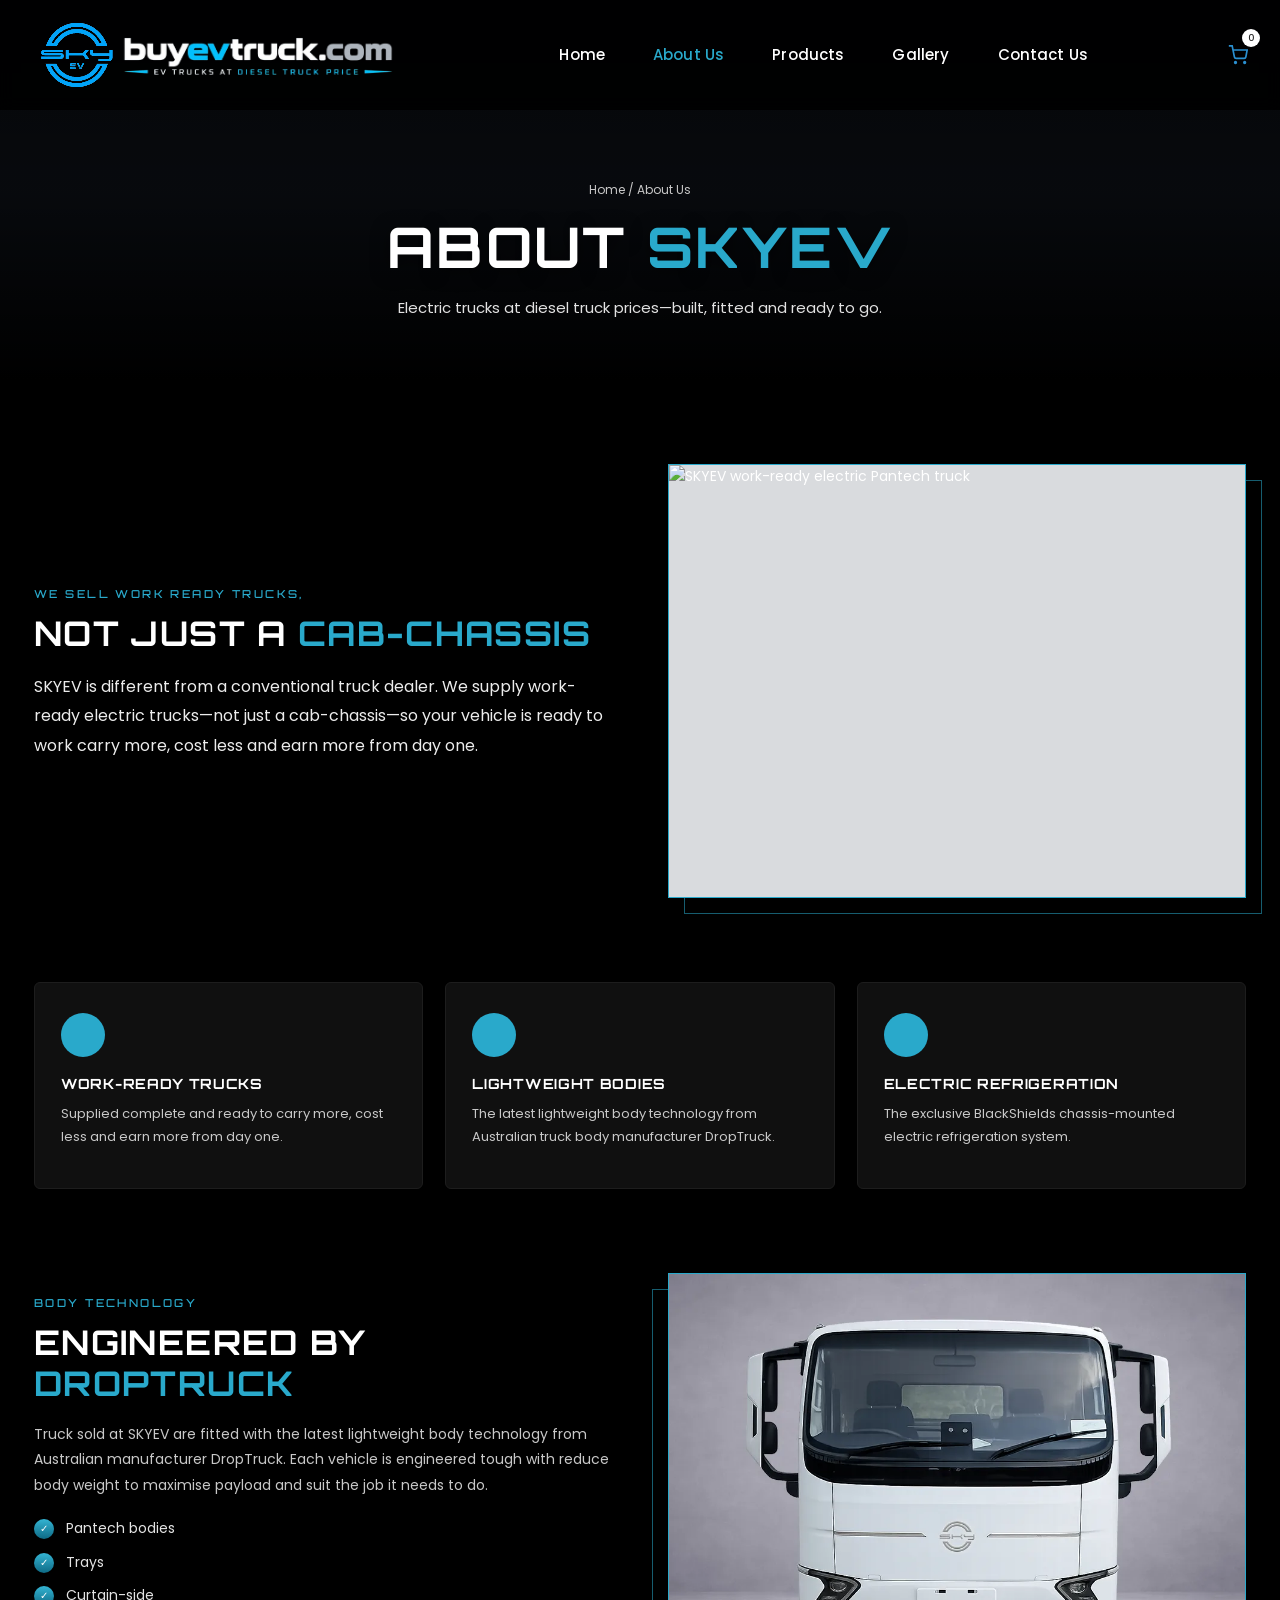
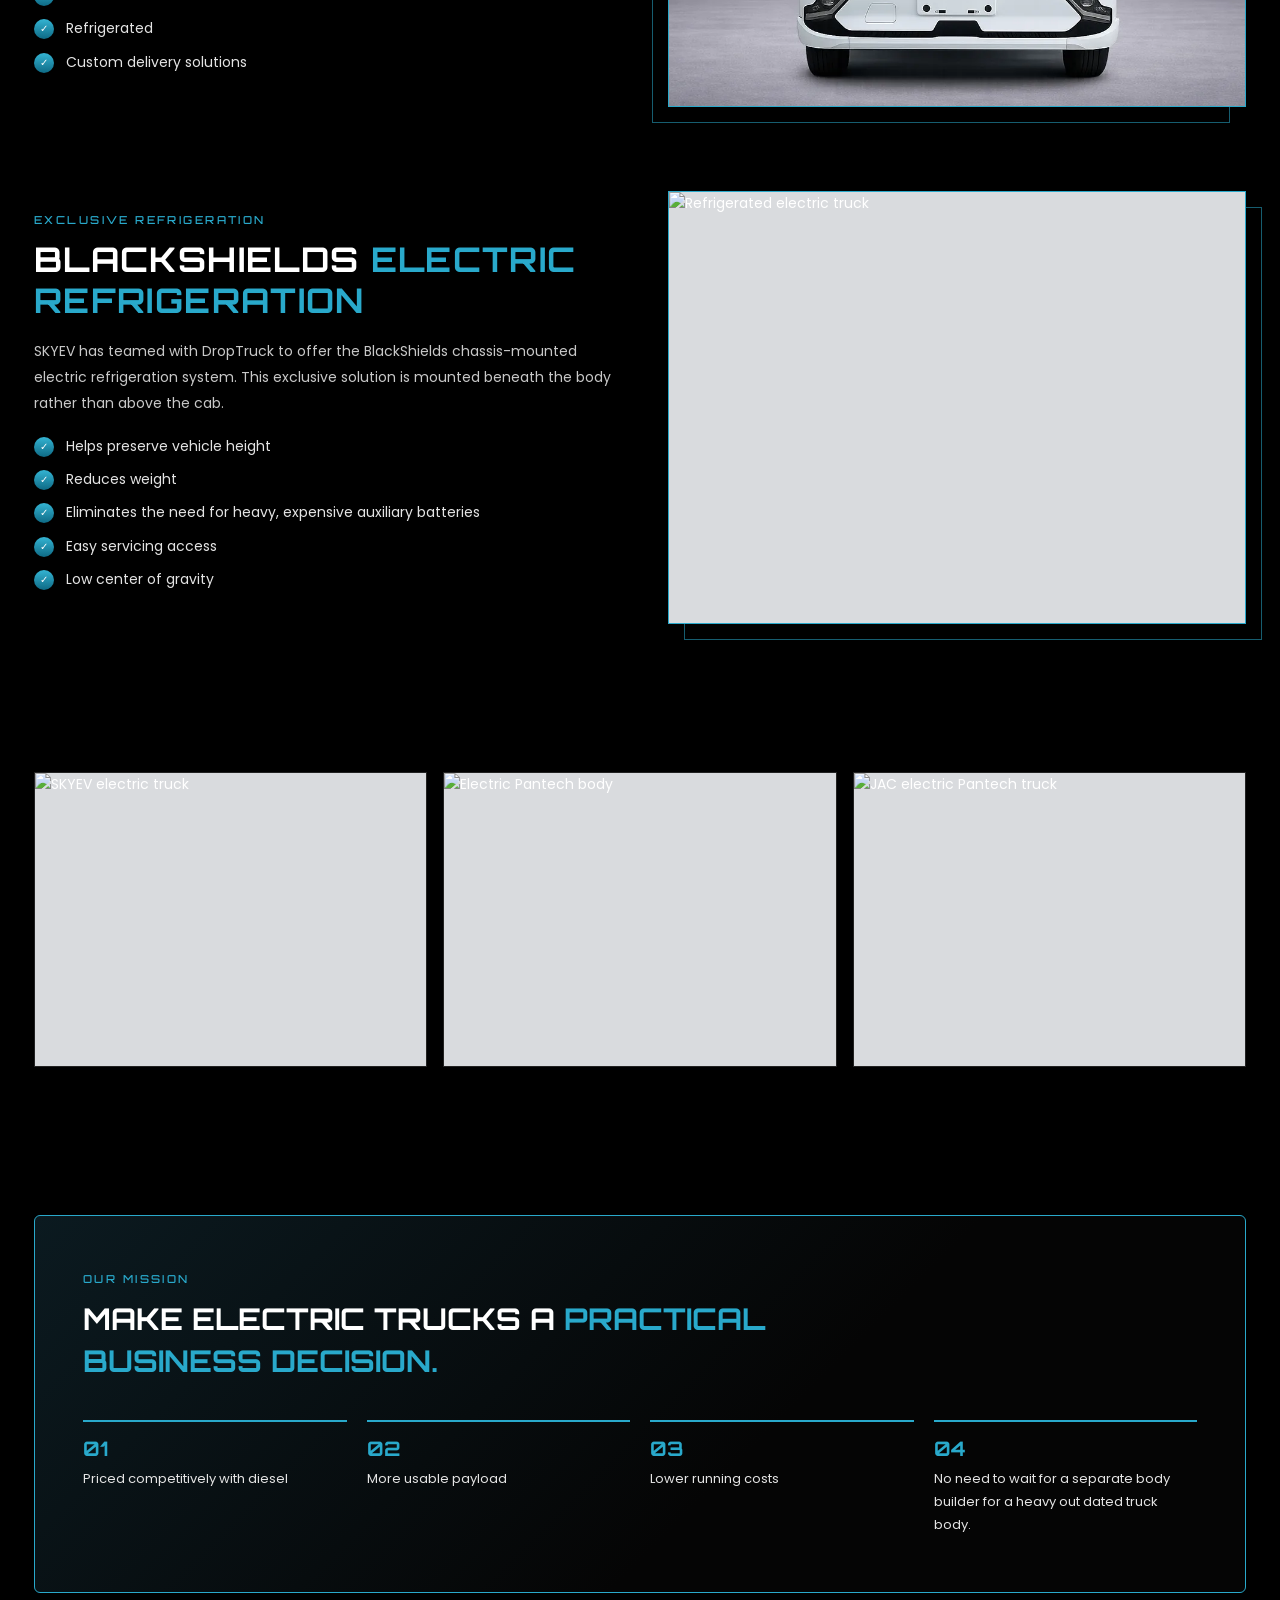
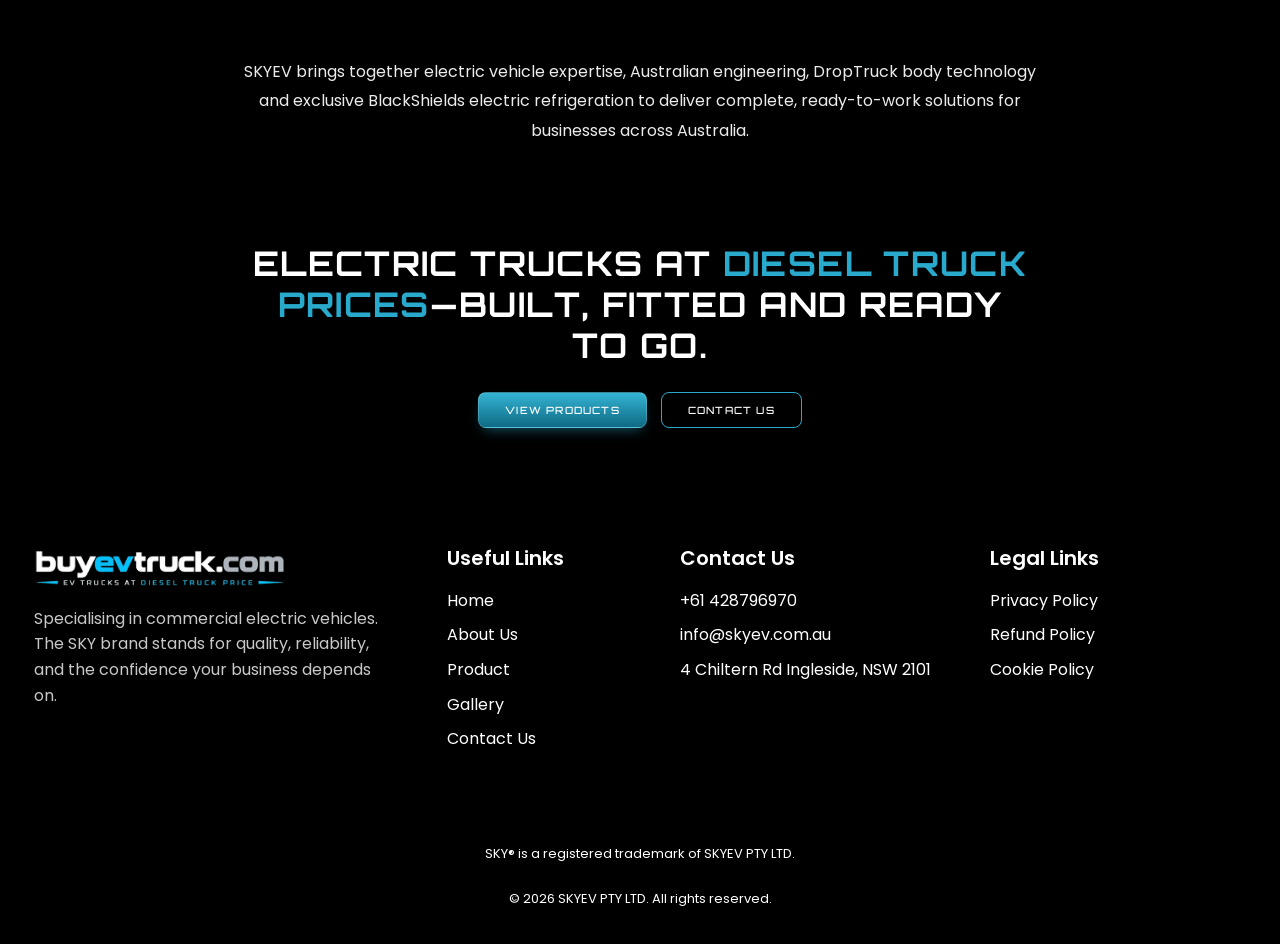
==== about.html @ 54a3fde5 "Update about.html" ====
<!DOCTYPE html>
<html lang="en">
<head>
<meta charset="UTF-8">
<meta name="viewport" content="width=device-width, initial-scale=1">
<title>About Us | SKY Electric Trucks</title>
<meta name="description" content="SKYEV supplies work-ready electric trucks with lightweight DropTruck bodies and BlackShields electric refrigeration. Electric trucks at diesel truck prices.">
<link rel="preconnect" href="https://fonts.googleapis.com">
<link href="https://fonts.googleapis.com/css2?family=Orbitron:wght@500;700;900&family=Poppins:wght@300;400;500;600&display=swap" rel="stylesheet">
<link rel="stylesheet" href="style.css">
<link rel="stylesheet" href="/STYLE1.CSS">
<link rel="stylesheet" href="https://cdnjs.cloudflare.com/ajax/libs/font-awesome/7.3.1/css/all.css" integrity="sha512-x9WwyMYBnlXMNQ6kQ/Lyzu1NqIhLQKL5Oq6xByfXuRj7s9CskyCbLv/1IjqzJmXwFXWr0ov6jBV7Qbc0hh9nHg==" crossorigin="anonymous" referrerpolicy="no-referrer">
<style>
/* ---------- About page ---------- */
.ab-hero{position:relative;min-height:380px;display:grid;place-items:center;text-align:center;padding:120px 0 0px;
 background:linear-gradient(180deg,rgba(0,0,0,.7),rgba(0,0,0,.55) 50%,#000 100%),url('hero-bg.jpg') center 30%/cover no-repeat,#10151d}
.ab-hero .crumbs{margin-bottom:14px}
.ab-hero h1{font-size:clamp(30px,5vw,56px);line-height:1.2;text-shadow:0 3px 18px rgba(0,0,0,.6)}
.ab-hero h1 span{color:var(--teal)}
.ab-hero p{max-width:640px;margin:16px auto 0;color:#e2e2e2;font-size:15px}

.ab-sec{padding:84px 0 0}
.split{display:grid;grid-template-columns:minmax(0,1fr) minmax(0,1fr);gap:56px;align-items:center}
.split.rev .media{order:2}
.media{position:relative}
.media::before{content:"";position:absolute;inset:16px -16px -16px 16px;border:1px solid var(--teal);opacity:.55;z-index:0}
.split.rev .media::before{inset:16px 16px -16px -16px}
.media img{position:relative;z-index:1;width:100%;aspect-ratio:4/3;object-fit:cover;background:#d9dbde;border:1px solid var(--teal)}
.kicker{font:500 11px 'Orbitron',sans-serif;letter-spacing:.22em;text-transform:uppercase;color:var(--teal);margin-bottom:12px}
.ab-sec h2{margin-bottom:18px}
.ab-sec p{color:var(--mut);font-size:14px;line-height:1.85;margin-bottom:14px}
.ab-sec p.lead{color:#ececec;font-size:16px}
.ab-sec p strong{color:#fff;font-weight:500}
.ticks{margin:18px 0 6px}
.ticks li{display:flex;gap:12px;font-size:14px;margin-bottom:11px;color:#e4e4e4}
.ticks li::before{content:"✓";flex:none;width:20px;height:20px;margin-top:2px;border-radius:50%;background:var(--grad);color:#fff;font-size:10px;line-height:20px;text-align:center}

.ab-cards{display:grid;grid-template-columns:repeat(3,1fr);gap:22px;margin-top:84px}
.ab-card{background:#101010;border:1px solid #1d1d1d;border-radius:6px;padding:30px 26px 26px;transition:border-color .25s,transform .25s}
.ab-card:hover{border-color:var(--teal);transform:translateY(-4px)}
.ab-card .ic{width:44px;height:44px;border-radius:50%;background:var(--teal);display:grid;place-items:center;margin-bottom:18px;font-size:17px}
.ab-card h3{font:700 14px 'Orbitron',sans-serif;text-transform:uppercase;letter-spacing:.05em;margin-bottom:10px}
.ab-card p{font-size:13px;color:var(--mut);line-height:1.8}

.strip{display:grid;grid-template-columns:repeat(3,1fr);gap:16px;margin-top:84px}
.strip img{width:100%;aspect-ratio:4/3;object-fit:cover;background:#d9dbde;border:1px solid #222;transition:border-color .25s,transform .4s}
.strip figure{overflow:hidden}
.strip figure:hover img{border-color:var(--teal);transform:scale(1.03)}

.mission{margin-top:84px;border:1px solid var(--teal);background:linear-gradient(135deg,#0b1a20 0%,#050505 60%);padding:56px 48px;border-radius:6px}
.mission .quote{font:700 clamp(20px,2.6vw,30px)/1.4 'Orbitron',sans-serif;text-transform:uppercase;max-width:820px}
.mission .quote span{color:var(--teal)}
.pillars{display:grid;grid-template-columns:repeat(4,1fr);gap:20px;margin-top:38px}
.pillar{border-top:2px solid var(--teal);padding-top:14px}
.pillar b{display:block;font:700 20px 'Orbitron',sans-serif;color:var(--teal);margin-bottom:6px}
.pillar span{font-size:13px;color:#e4e4e4}

.ab-cta{text-align:center;padding:84px 0 0}
.ab-cta h2{max-width:780px;margin:0 auto 26px;font-size:clamp(22px,3vw,34px)}
.ab-cta .btns{display:inline-flex;gap:14px;flex-wrap:wrap;justify-content:center}
.ab-cta .btn.line{background:transparent;border-color:var(--teal);box-shadow:none}
.ab-cta .btn.line:hover{background:var(--grad)}

@media(max-width:900px){
 .split,.ab-cards,.pillars,.strip{grid-template-columns:1fr}
 .split.rev .media{order:0}
 .ab-sec,.ab-cards,.strip,.mission{margin-top:0}
 .ab-sec{padding-top:56px}.ab-cards,.strip{margin-top:48px}.mission{margin-top:56px;padding:34px 24px}
 .pillars{grid-template-columns:1fr 1fr}
 .media::before{display:none}
}
@media(max-width:520px){.pillars{grid-template-columns:1fr}}
</style>
</head>
<body>
<div id="site-header"></div>

<main>

 <!-- ===== Banner ===== -->
 <section class="ab-hero">
  <div class="wrap">
   <div class="crumbs"><a href="index.html">Home</a> / About Us</div>
   <h1>About <span>SKYEV</span></h1>
   <p>Electric trucks at diesel truck prices—built, fitted and ready to go.</p>
  </div>
 </section>

 <!-- ===== Different from a conventional dealer ===== -->
 <section class="ab-sec">
  <div class="wrap split">
   <div>
    <div class="kicker">We sell work ready trucks,</div>
    <h2>Not just a <span class="ac">cab-chassis</span></h2>
    <p class="lead">SKYEV is different from a conventional truck dealer. We supply work-ready electric trucks—not just a cab-chassis—so your vehicle is ready to work carry more, cost less and earn more from day one.</p>
   </div>
   <div class="media">
    <!-- DEMO PHOTO: replace the src below with your own truck photo -->
    <img src="https://dao000pg6obv7.cloudfront.net/wp-content/uploads/2026/09/04141515/04_20260904.webp" alt="SKYEV work-ready electric Pantech truck">
   </div>
  </div>

  <!-- three highlights -->
  <div class="wrap">
   <div class="ab-cards">
    <div class="ab-card"><div class="ic"><i class="fa-solid fa-truck-fast"></i></div><h3>Work-ready trucks</h3><p>Supplied complete and ready to carry more, cost less and earn more from day one.</p></div>
    <div class="ab-card"><div class="ic"><i class="fa-solid fa-weight-hanging"></i></div><h3>Lightweight bodies</h3><p>The latest lightweight body technology from Australian truck body manufacturer DropTruck.</p></div>
    <div class="ab-card"><div class="ic"><i class="fa-regular fa-snowflake"></i></div><h3>Electric refrigeration</h3><p>The exclusive BlackShields chassis-mounted electric refrigeration system.</p></div>
   </div>
  </div>
 </section>

 <!-- ===== DropTruck bodies ===== -->
 <section class="ab-sec">
  <div class="wrap split rev">
   <div>
    <div class="kicker">Body technology</div>
    <h2>Engineered by <span class="ac">DropTruck</span></h2>
    <p>Truck sold at SKYEV are fitted with the latest lightweight body technology from Australian manufacturer DropTruck. Each vehicle is engineered tough with reduce body weight to maximise payload and suit the job it needs to do.</p>
    <ul class="ticks">
     <li>Pantech bodies</li>
     <li>Trays</li>
     <li>Curtain-side</li>
     <li>Refrigerated</li>
     <li>Custom delivery solutions</li>
    </ul>
   </div>
   <div class="media">
    <!-- DEMO PHOTO: replace the src below with your own truck photo -->
    <img src="/images/home-hero-new.webp" alt="Lightweight DropTruck Pantech body">
   </div>
  </div>
 </section>

 <!-- ===== BlackShields ===== -->
 <section class="ab-sec">
  <div class="wrap split">
   <div>
    <div class="kicker">Exclusive refrigeration</div>
    <h2>BlackShields <span class="ac">electric refrigeration</span></h2>
    <p>SKYEV has teamed with DropTruck to offer the BlackShields chassis-mounted electric refrigeration system. This exclusive solution is mounted beneath the body rather than above the cab.</p>
    <ul class="ticks">
     <li>Helps preserve vehicle height</li>
     <li>Reduces weight</li>
     <li>Eliminates the need for heavy, expensive auxiliary batteries</li>
     <li>Easy servicing access</li>
     <li>Low center of gravity</li>
    </ul>
   </div>
   <div class="media">
    <!-- DEMO PHOTO: replace the src below with your own truck photo -->
    <img src="https://dao000pg6obv7.cloudfront.net/wp-content/uploads/2026/04/14091529/2_20260414.webp" alt="Refrigerated electric truck">
   </div>
  </div>
 </section>

 <!-- ===== Photo strip (demo photos) ===== -->
 <section>
  <div class="wrap">
   <div class="strip">
    <!-- DEMO PHOTOS: replace the three src links with your own truck photos -->
    <figure><img loading="lazy" src="https://dao000pg6obv7.cloudfront.net/wp-content/uploads/2026/09/04141105/08_20260904.webp" alt="SKYEV electric truck"></figure>
    <figure><img loading="lazy" src="https://dao000pg6obv7.cloudfront.net/wp-content/uploads/2026/06/07154214/02_20260603.webp" alt="Electric Pantech body"></figure>
    <figure><img loading="lazy" src="https://dao000pg6obv7.cloudfront.net/wp-content/uploads/2026/06/09014054/10_20260608_1050x825.jpg" alt="JAC electric Pantech truck"></figure>
   </div>
  </div>
 </section>

 <!-- ===== Mission ===== -->
 <section>
  <div class="wrap">
   <div class="mission">
    <div class="kicker">Our mission</div>
    <p class="quote">Make electric trucks a <span>practical business decision.</span></p>
    <div class="pillars">
     <div class="pillar"><b>01</b><span>Priced competitively with diesel</span></div>
     <div class="pillar"><b>02</b><span>More usable payload</span></div>
     <div class="pillar"><b>03</b><span>Lower running costs</span></div>
     <div class="pillar"><b>04</b><span>No need to wait for a separate body builder for a heavy out dated truck body.</span></div>
    </div>
   </div>
  </div>
 </section>

 <!-- ===== Everything together ===== -->
 <section class="ab-sec" style="padding-top:64px">
  <div class="wrap" style="max-width:860px;text-align:center">
   <p class="lead">SKYEV brings together electric vehicle expertise, Australian engineering, DropTruck body technology and exclusive BlackShields electric refrigeration to deliver complete, ready-to-work solutions for businesses across Australia.</p>
  </div>
 </section>

 <!-- ===== Closing call to action ===== -->
 <section class="ab-cta">
  <div class="wrap">
   <h2>Electric trucks at <span class="ac">diesel truck prices</span>—built, fitted and ready to go.</h2>
   <div class="btns">
    <a class="btn" href="products.html">View Products</a>
    <a class="btn line" href="index.html#contact">Contact Us</a>
   </div>
  </div>
 </section>

</main>

<div id="site-footer"></div>

<script src="app.js"></script>
</body>
</html>
---- style.css ----
:root {
  --teal: #29a9cb;
  --teal-d: #0d6580;
  --bg: #000;
  --card: #0c0c0d;
  --mut: #c8c8c8;
  --grad: linear-gradient(180deg, #34b4d3 0%, #0e6a85 100%);
  --hero-img: url("hero-bg.jpg");
}
* {
  box-sizing: border-box;
  margin: 0;
  padding: 0;
}
html {
  scroll-behavior: smooth;
}
body {
  background: var(--bg);
  color: #fff;
  font:
    400 14px/1.6 "Poppins",
    sans-serif;
  -webkit-font-smoothing: antialiased;
}
a {
  color: inherit;
  text-decoration: none;
}
ul {
  list-style: none;
}
img {
  display: block;
  max-width: 100%;
}
.wrap {
  max-width: 1260px;
  margin: 0 auto;
  padding: 0 24px;
}
h1,
h2,
h3.t {
  font-family: "Orbitron", sans-serif;
  text-transform: uppercase;
  font-weight: 700;
  letter-spacing: 0.04em;
}
h2 {
  font-size: clamp(24px, 3.2vw, 34px);
  line-height: 1.2;
}
.ac {
  color: var(--teal);
}
.btn {
  display: inline-block;
  background: var(--grad);
  color: #fff;
  font:
    500 10px "Orbitron",
    sans-serif;
  letter-spacing: 0.12em;
  text-transform: uppercase;
  padding: 11px 26px;
  border-radius: 8px;
  border: 1px solid rgba(255, 255, 255, 0.18);
  box-shadow: 0 6px 14px -6px rgba(41, 169, 203, 0.6);
  cursor: pointer;
  transition:
    filter 0.2s,
    transform 0.2s;
}
.btn:hover {
  filter: brightness(1.12);
  transform: translateY(-1px);
}
.btn.sm {
  padding: 8px 18px;
  font-size: 9px;
}
:focus-visible {
  outline: 2px solid var(--teal);
  outline-offset: 3px;
}

/* header */
header {
  position: fixed;
  top: 0;
  left: 0;
  right: 0;
  z-index: 50;
  padding: 26px 0;
  transition:
    background 0.3s,
    padding 0.3s;
}
header.solid {
  background: rgba(0, 0, 0, 0.88);
  backdrop-filter: blur(8px);
  padding: 10px 0;
}
.hwrap {
  max-width: 1240px;
  margin: 0 auto;
  padding: 0 12px;
  display: flex;
  align-items: center;
  justify-content: space-between;
}
.logo img {
  height: 54px;
  width: auto;
}
nav {
  margin-left: auto;
  display: flex;
  align-items: center;
}
nav ul {
  display: flex;
  gap: 48px;
  align-items: center;
}
nav a {
  font-size: 15px;
  font-weight: 500;
  letter-spacing: 0.01em;
  padding: 4px 0;
  transition: color 0.2s;
}
nav a.on,
nav a:hover {
  color: #29a9cb;
}
nav li:last-child {
  margin-left: 92px;
}
.cart {
  display: flex;
  position: relative;
  color: #2a8fd0;
}
.cart b {
  position: absolute;
  top: -12px;
  right: -12px;
  background: #fff;
  color: #222;
  border-radius: 50%;
  width: 18px;
  height: 18px;
  font: 500 9px/18px "Poppins";
  text-align: center;
}
.burger {
  display: none;
  /* margin-left: auto; */
  background: none;
  border: 0;
  color: #fff;
  font-size: 26px;
  cursor: pointer;
}

/* hero */
.hero {
  position: relative;
  height: 100vh;
  min-height: 620px;
  max-height: 940px;
  display: grid;
  place-items: center;
  text-align: center;
  padding-bottom: 100px;
  background: url("./images/hero-baackground.jpg") no-repeat center center/cover;
}
.hero::after {
  content: "";
  position: absolute;
  top: 0px;
  left: 0px;
  bottom: 0px;
  right: 0px;
  opacity: 0.7;
  background-image: linear-gradient(180deg, #000000 22%, #287cc161 95%);
}
.hero h1 {
  font:
    900 clamp(28px, 3vw, 58px)/1.36 "Orbitron",
    sans-serif;
  letter-spacing: 0.01em;
  text-transform: uppercase;
  color: #fff;
  position: relative;
  z-index: 9;
}
.hero h1 span {
  display: block;
  color: #2ba8c8;
}
.hero-btns {
  margin-top: 40px;
  display: inline-flex;
  gap: 17px;
  position: relative;
  z-index: 9;
}
.hb {
  display: inline-flex;
  align-items: center;
  justify-content: center;
  height: 44px;
  padding: 0 34px;
  border-radius: 12px;
  font:
    500 12px/1 "Poppins",
    sans-serif;
  text-transform: uppercase;
  color: #fff;
  border: 1px solid #2a8fb3;
  transition:
    background 0.25s,
    box-shadow 0.25s,
    transform 0.25s;
}
.hb.fill {
  background: linear-gradient(180deg, #38b5d4 0%, #1f87a8 100%);
  border-color: #4bc2e0;
  box-shadow: 0 6px 16px -4px rgba(43, 168, 200, 0.55);
}
.hb.ghost {
  background: rgba(16, 38, 58, 0.22);
  box-shadow: 0 0 14px rgba(42, 143, 179, 0.25) inset;
}
.hb:hover {
  transform: translateY(-2px);
}
.hb.fill:hover {
  box-shadow: 0 10px 22px -4px rgba(43, 168, 200, 0.8);
}
.hb.ghost:hover {
  background: linear-gradient(180deg, #38b5d4 0%, #1f87a8 100%);
  border-color: #4bc2e0;
}

/* sections */
section {
  padding: 64px 0 0;
}
.grid {
  display: grid;
  grid-template-columns: repeat(3, 1fr);
  gap: 22px;
  margin-top: 34px;
}
.card {
  border: 1px solid var(--teal);
  background: var(--card);
  display: flex;
  flex-direction: column;
}
.card .img {
  aspect-ratio: 4/3;
  overflow: hidden;
  background: #d9dbde;
}
.card img {
  width: 100%;
  height: 100%;
  object-fit: cover;
  transition: transform 0.5s;
}
.card:hover img {
  transform: scale(1.04);
}
.card .body {
  padding: 16px 18px 20px;
  flex: 1;
}
.card h3 {
  font: 400 20px "Poppins";
  text-align: center;
  display: table;
  margin: 0 auto 16px;
  padding-bottom: 3px;
  text-decoration: underline !important;
  text-decoration-color: #2ea8c4 !important;
  text-underline-offset: 8px !important;
  text-decoration-thickness: 1px !important;
}
.row {
  display: grid;
  grid-template-columns: auto 1fr;
  gap: 12px 22px;
  align-items: start;
}
.left {
  display: flex;
  flex-direction: column;
  gap: 14px;
  align-items: flex-start;
}
.price {
  font-size: 14px;
  font-weight: 500;
  white-space: nowrap;
}
.spec li {
  position: relative;
  font-size: 12px;
  line-height: 1.5;
  margin-bottom: 6px;
  color: var(--mut);
}
/* .spec li::before {
  content: "<i class="fa-regular fa-circle-check"></i>";
  position: absolute;
  left: 0;
  top: 1px;
  width: 12px;
  height: 12px;
  border: 1px solid var(--teal);
  border-radius: 50%;
  color: var(--teal);
  font-size: 7px;
  line-height: 10px;
  text-align: center;
} */
 .spec li i {
    color: var(--teal);
}
.spec b {
  color: #fff;
  font-weight: 600;
}

.about p {
  font-size: 13px;
  margin: 12px 0 22px;
}
.discover {
  display: inline-flex;
  align-items: center;
  gap: 10px;
  margin-top: 22px;
  font-size: 13px;
  margin-left: 0;
}
.discover i {
  width: 20px;
  height: 20px;
  border: 1.5px solid var(--teal);
  border-radius: 50%;
  display: grid;
  place-items: center;
  font-size: 7px;
  color: var(--teal);
  font-style: normal;
  padding-left: 1px;
}
.about .stack {
  display: flex;
  flex-direction: column;
  align-items: flex-start;
}

.feat {
  display: grid;
  grid-template-columns: repeat(3, 1fr);
  gap: 22px;
  margin-top: 38px;
}
.feat div {
  background: #111;
  padding: 30px 26px 24px;
  border-radius: 4px;
}
.ic {
  width: 38px;
  height: 38px;
  border-radius: 50%;
  background: var(--teal);
  display: grid;
  place-items: center;
  margin-bottom: 18px;
}
.ic svg {
  width: 18px;
  height: 18px;
  fill: #fff;
}
.feat h4 {
  font-weight: 500;
  font-size: 15px;
  margin-bottom: 8px;
}
.feat p {
  font-size: 11px;
  color: var(--mut);
  padding-bottom: 14px;
  border-bottom: 1px solid #262626;
}

/* slider */
.slider {
  margin-top: 54px;
}
.slide {
  display: none;
  grid-template-columns: minmax(0, 5fr) minmax(0, 6fr);
  gap: 30px;
  align-items: center;
  animation: fade 0.5s;
}
.slide.on {
  display: grid;
}
@keyframes fade {
  from {
    opacity: 0;
  }
  to {
    opacity: 1;
  }
}
.slide img {
  width: 100%;
  aspect-ratio: 4/3;
  object-fit: cover;
  background: #ddd;
}
.slide h2 {
  font-size: clamp(22px, 2.8vw, 32px);
}
.slide h4 {
  font: 700 15px "Orbitron";
  text-transform: uppercase;
  margin: 16px 0 8px;
}
.slide li {
  display: flex;
  gap: 10px;
  font-size: 13px;
  margin-bottom: 4px;
}
.slide li::before {
  content: "✓";
  flex: none;
  width: 15px;
  height: 15px;
  margin-top: 4px;
  border-radius: 50%;
  background: #fff;
  color: #000;
  font-size: 9px;
  line-height: 15px;
  text-align: center;
}
.slide .v {
  display: inline-block;
  margin: 10px 0 0 25px;
  color: #c9254f;
  font-size: 13px;
}
.slide .v:hover {
  text-decoration: underline;
}
.dots {
  display: flex;
  gap: 8px;
  justify-content: center;
  margin-top: 26px;
}
.dots button {
  width: 9px;
  height: 9px;
  border-radius: 50%;
  border: 0;
  background: #175a70;
  cursor: pointer;
  padding: 0;
}
.dots button.on {
  background: var(--teal);
}

.vids {
  display: flex;
  gap: 14px;
  justify-content: center;
  margin-top: 34px;
}
.vid {
  position: relative;
  width: min(100%, 400px);
  aspect-ratio: 16/10;
  overflow: hidden;
  display: block;
  border-radius: 20px;
}
.vid:hover img {
  transform: scale(1.1);
  transition: 0.3s;
}
.vid img {
  width: 100%;
  height: 100%;
  object-fit: cover;
}
.vid i {
  position: absolute;
  inset: 0;
  margin: auto;
  width: 44px;
  height: 44px;
  border-radius: 50%;
  background: #2a8fd6;
  color: #fff;
  display: grid;
  place-items: center;
  font-size: 15px;
  font-style: normal;
  padding-left: 3px;
  transition: transform 0.2s;
}
.vid:hover i {
  transform: scale(1.12);
}

/* contact */
.cgrid {
  display: grid;
  grid-template-columns: 1fr 1fr;
  gap: 48px;
  margin-top: 44px;
}
.info {
  display: flex;
  flex-direction: column;
  gap: 26px;
}
.info div {
  display: grid;
  grid-template-columns: 28px 1fr;
  gap: 0 14px;
  align-items: center;
}
.info span {
  width: 28px;
  height: 28px;
  border: 1.5px solid #fff;
  display: grid;
  place-items: center;
}
.info svg {
  width: 14px;
  height: 14px;
  fill: #fff;
}
.info b {
  font-weight: 500;
  font-size: 16px;
}
.info p {
  grid-column: 2;
  font-size: 11px;
  margin-top: 4px;
  color: var(--mut);
}
form {
  display: grid;
  gap: 16px 12px;
}
form#f {
  grid-template-columns: 1fr 1fr;
}
form label {
  display: block;
  font-size: 16px;
  margin-bottom: 4px;
}
form label em {
  color: #e0245e;
  font-style: normal;
}
form input,
form textarea {
  width: 100%;
  background: #fff;
  border: 0;
  padding: 10px 12px;
  font: 400 11px "Poppins";
  color: #222;
  border-radius: 0;
}
form textarea {
  height: 84px;
  resize: none;
}
form .full {
  grid-column: 1/-1;
}
form .btn {
  grid-column: 1/-1;
  justify-self: center;
  min-width: 210px;
  text-align: center;
}
#ok {
  grid-column: 1/-1;
  text-align: center;
  font-size: 12px;
  color: var(--teal);
  min-height: 18px;
}

/* footer */
footer {
  margin-top: 80px;
  padding: 34px 0 22px;
}
.fgrid {
  display: grid;
  grid-template-columns: 1.5fr 0.8fr 1.1fr 1fr;
  gap: 28px;
}
footer h5 {
  font-size: 20px;
  font-weight: 600;
  margin-bottom: 14px;
}
footer li,
footer p {
  font-size: 16px;
  margin-bottom: 9px;
}
footer a:hover {
  color: var(--teal);
}
footer .logo img {
  height: 50px;
}
.about-t {
  max-width: 90%;
  margin-top: 14px;
  color: var(--mut);
}
.soc {
  display: flex;
  gap: 10px;
  margin-top: 16px;
}
.soc a {
  width: 26px;
  height: 26px;
  border-radius: 50%;
  background: #fff;
  display: grid;
  place-items: center;
}
.soc svg {
  width: 13px;
  height: 13px;
  fill: #1a73c8;
}
.copy {
  text-align: center;
  font-size: 13px;
  margin-top: 70px;
  line-height: 3.5;
}

@media (max-width: 900px) {
  .burger {
    display: block;
  }
  nav {
    margin: 0;
    position: fixed;
    inset: 0 0 0 auto;
    width: 260px;
    background: #0a0a0a;
    padding: 80px 28px;
    transform: translateX(100%);
    transition: transform 0.3s;
  }
  nav.open {
    transform: none;
  }
  nav ul {
    flex-direction: column;
    align-items: flex-start;
    gap: 22px;
  }
  nav li:last-child {
    margin-left: 0;
  }
  .hero {
    padding-bottom: 60px;
  }
  .grid,
  .feat,
  .cgrid,
  .fgrid,
  .slide.on {
    grid-template-columns: 1fr;
  }
  .vids {
    flex-wrap: wrap;
  }
  .row {
    /* grid-template-columns: 1fr; */
  }
  #homeProducts .row {
    display: flex !important;
    gap: 12px 12px;
  }
  .card .body {
    padding: 16px 8px 20px;
}
}
@media (prefers-reduced-motion: reduce) {
  * {
    animation: none !important;
    transition: none !important;
  }
}

/* ===== shared: inner pages ===== */
.card .img {
  display: block;
}
.card h3 a:hover {
  color: var(--teal);
}
.page {
  padding: 130px 0 0;
  min-height: 70vh;
}
.crumbs {
  font-size: 12px;
  color: var(--mut);
  margin-bottom: 18px;
}
.crumbs a:hover {
  color: var(--teal);
}
.toolbar {
  display: flex;
  gap: 12px;
  flex-wrap: wrap;
  margin-top: 26px;
  align-items: center;
}
.toolbar input,
.toolbar select,
.fld input,
.fld textarea,
.fld select {
  background: #111;
  border: 1px solid #2a2a2a;
  color: #fff;
  padding: 11px 14px;
  font:
    400 13px "Poppins",
    sans-serif;
  border-radius: 6px;
  width: 100%;
}
.toolbar input {
  flex: 1;
  min-width: 220px;
  width: auto;
}
.toolbar select {
  width: auto;
}
.toolbar input:focus,
.fld input:focus,
.fld textarea:focus {
  border-color: var(--teal);
  outline: 0;
}
.count {
  font-size: 12px;
  color: var(--mut);
  margin-left: auto;
}
.empty {
  padding: 70px 0;
  text-align: center;
  color: var(--mut);
}
.detail {
  display: grid;
  grid-template-columns: minmax(0, 1.1fr) minmax(0, 1fr);
  gap: 48px;
  margin-top: 10px;
}
.gal-main {
  aspect-ratio: 4/3;
  background: #d9dbde;
  border: 1px solid var(--teal);
  overflow: hidden;
}
.gal-main img {
  width: 100%;
  height: 100%;
  object-fit: cover;
}
.thumbs {
  display: flex;
  gap: 10px;
  margin-top: 12px;
  flex-wrap: wrap;
}
.thumbs button {
  width: 92px;
  aspect-ratio: 4/3;
  border: 1px solid #333;
  padding: 0;
  background: #222;
  cursor: pointer;
  opacity: 0.65;
  overflow: hidden;
  transition: opacity 0.2s;
}
.thumbs button img {
  width: 100%;
  height: 100%;
  object-fit: cover;
}
.thumbs button.on,
.thumbs button:hover {
  border-color: var(--teal);
  opacity: 1;
}
.detail h1 {
  font-size: clamp(22px, 2.6vw, 32px);
  line-height: 1.25;
}
.d-price {
  font:
    700 26px "Orbitron",
    sans-serif;
  color: var(--teal);
  margin: 14px 0;
}
.d-desc {
  color: var(--mut);
  font-size: 13px;
  margin-bottom: 24px;
  white-space: pre-line;
}
.detail h4 {
  font:
    700 14px "Orbitron",
    sans-serif;
  text-transform: uppercase;
  margin-bottom: 10px;
  letter-spacing: 0.06em;
}
table.specs {
  width: 100%;
  border-collapse: collapse;
  margin-bottom: 28px;
}
table.specs td {
  padding: 11px 4px;
  border-bottom: 1px solid #262626;
  font-size: 13px;
  vertical-align: top;
}
table.specs td:first-child {
  color: var(--mut);
  width: 38%;
}
.actions {
  display: flex;
  gap: 12px;
  flex-wrap: wrap;
}
.btn.line {
  background: transparent;
  border-color: var(--teal);
  box-shadow: none;
}
.btn.line:hover {
  background: var(--grad);
}
.related {
  margin-top: 80px;
}
/* admin */
.panel {
  background: #101010;
  border: 1px solid #232323;
  border-radius: 8px;
  padding: 26px;
}
.adm {
  display: grid;
  grid-template-columns: minmax(0, 1fr) minmax(0, 1fr);
  gap: 26px;
  margin-top: 30px;
  align-items: start;
}
.fld {
  margin-bottom: 16px;
}
.fld label {
  display: block;
  font-size: 11px;
  margin-bottom: 5px;
  color: var(--mut);
}
.fld textarea {
  min-height: 90px;
  resize: vertical;
}
.fld em {
  color: #e0245e;
  font-style: normal;
}
.urlrow,
.specrow {
  display: flex;
  gap: 8px;
  margin-top: 8px;
}
.specrow input {
  flex: 1;
  width: auto;
}
.specrow button,
.xbtn {
  background: #1b1b1b;
  border: 1px solid #333;
  color: #fff;
  border-radius: 6px;
  padding: 0 12px;
  cursor: pointer;
  font-size: 12px;
}
.xbtn:hover {
  border-color: var(--teal);
}
.prev {
  display: flex;
  gap: 10px;
  flex-wrap: wrap;
  margin-top: 10px;
}
.prev div {
  position: relative;
  width: 96px;
  aspect-ratio: 4/3;
  border: 2px solid #333;
  cursor: pointer;
}
.prev div.main {
  border-color: var(--teal);
}
.prev img {
  width: 100%;
  height: 100%;
  object-fit: cover;
}
.prev button {
  position: absolute;
  top: -8px;
  right: -8px;
  width: 20px;
  height: 20px;
  border-radius: 50%;
  border: 0;
  background: #c9254f;
  color: #fff;
  cursor: pointer;
  font-size: 12px;
  line-height: 20px;
}
.prev small {
  position: absolute;
  left: 0;
  bottom: 0;
  background: var(--teal);
  font-size: 8px;
  padding: 0 5px;
}
.hint {
  font-size: 11px;
  color: var(--mut);
  margin-top: 6px;
}
.list-item {
  display: grid;
  grid-template-columns: 64px 1fr auto;
  gap: 14px;
  align-items: center;
  padding: 12px 0;
  border-bottom: 1px solid #232323;
}
.list-item img {
  width: 64px;
  height: 48px;
  object-fit: cover;
  background: #222;
}
.list-item b {
  font-weight: 500;
  font-size: 13px;
  display: block;
}
.list-item small {
  color: var(--mut);
  font-size: 11px;
}
.badge {
  display: inline-block;
  background: var(--teal-d);
  color: #fff;
  font-size: 9px;
  padding: 1px 8px;
  border-radius: 10px;
  margin-left: 6px;
}
.rowbtns {
  display: flex;
  gap: 6px;
}
.rowbtns .xbtn {
  padding: 6px 10px;
}
.rowbtns .del:hover {
  border-color: #c9254f;
  color: #ff7a99;
}
.msg {
  font-size: 12px;
  color: var(--teal);
  margin-left: 10px;
}
.gate {
  max-width: 380px;
  margin: 40px auto;
}
.tools {
  display: flex;
  gap: 8px;
  flex-wrap: wrap;
  margin-bottom: 10px;
}
.tools .xbtn {
  padding: 8px 12px;
}
@media (max-width: 900px) {
  .detail,
  .adm {
    grid-template-columns: 1fr;
  }
}

.btn.wa {
  background: linear-gradient(180deg, #2fdc77 0%, #169e4f 100%);
  border-color: #4fe58e;
  box-shadow: 0 6px 14px -6px rgba(37, 211, 102, 0.7);
  display: inline-flex;
  align-items: center;
}

/* ---------- product video in gallery ---------- */
.gal-main video,
.gal-main iframe {
  display: block;
  width: 100%;
  height: 100%;
  border: 0;
  background: #000;
  object-fit: contain;
}
.thumbs button.vthumb {
  position: relative;
}
.thumbs button .play {
  position: absolute;
  inset: 0;
  display: flex;
  align-items: center;
  justify-content: center;
  background: rgba(0, 0, 0, 0.45);
  color: #fff;
  font-size: 18px;
}
.vprev {
  margin-top: 10px;
}
.vprev .vbox {
  aspect-ratio: 16/9;
  max-width: 360px;
  background: #000;
  border: 1px solid var(--teal);
  margin-bottom: 8px;
}
.vprev video,
.vprev iframe {
  width: 100%;
  height: 100%;
  border: 0;
}

/* ---------- gallery slider ---------- */
.gal-main.slider {
  position: relative;
}
.gal-main .track {
  position: absolute;
  inset: 0;
  display: flex;
  transition: transform 0.6s ease;
}
.gal-main .slide {
  position: relative;
  flex: 0 0 100%;
  min-width: 100%;
  height: 100%;
  overflow: hidden;
}
.gal-main .slide img,
.gal-main .slide video,
.gal-main .slide iframe {
  position: absolute;
  inset: 0;
  width: 100%;
  height: 100%;
  display: block;
}
.gal-main .slide img {
  object-fit: cover;
}
.gal-main .slide.v {
  background: #000;
}
.gal-main .arr {
  position: absolute;
  top: 50%;
  transform: translateY(-50%);
  z-index: 2;
  width: 38px;
  height: 38px;
  border-radius: 50%;
  border: 1px solid rgba(255, 255, 255, 0.35);
  background: rgba(0, 0, 0, 0.55);
  color: #fff;
  cursor: pointer;
  opacity: 0;
  transition: opacity 0.2s;
}
.gal-main .arr.prev {
  left: 10px;
}
.gal-main .arr.next {
  right: 10px;
}
.gal-main:hover .arr,
.gal-main .arr:focus-visible {
  opacity: 1;
}
@media (hover: none) {
  .gal-main .arr {
    opacity: 0.85;
  }
}

/* thumbnails: show 5, scroll sideways when there are more */
.thumbs {
  flex-wrap: nowrap;
  overflow-x: auto;
  overflow-y: hidden;
  padding-bottom: 6px;
  scrollbar-width: thin;
  scrollbar-color: var(--teal) #222;
}
.thumbs button {
  flex: 0 0 calc((100% - 40px) / 5);
  width: calc((100% - 40px) / 5);
}
.thumbs::-webkit-scrollbar {
  height: 6px;
}
.thumbs::-webkit-scrollbar-track {
  background: #222;
}
.thumbs::-webkit-scrollbar-thumb {
  background: var(--teal);
  border-radius: 3px;
}

.logoGrid{
  display: flex;
  align-items: center;
  /* justify-content: center; */
}
.logoGrid video{
  width: 90px;
  height: auto;
  object-fit: cover;
}
@media (max-width: 512px) {
.logoGrid video{
  width: 60px;
  
}.logo img {
  height: 41px;
}
  
}
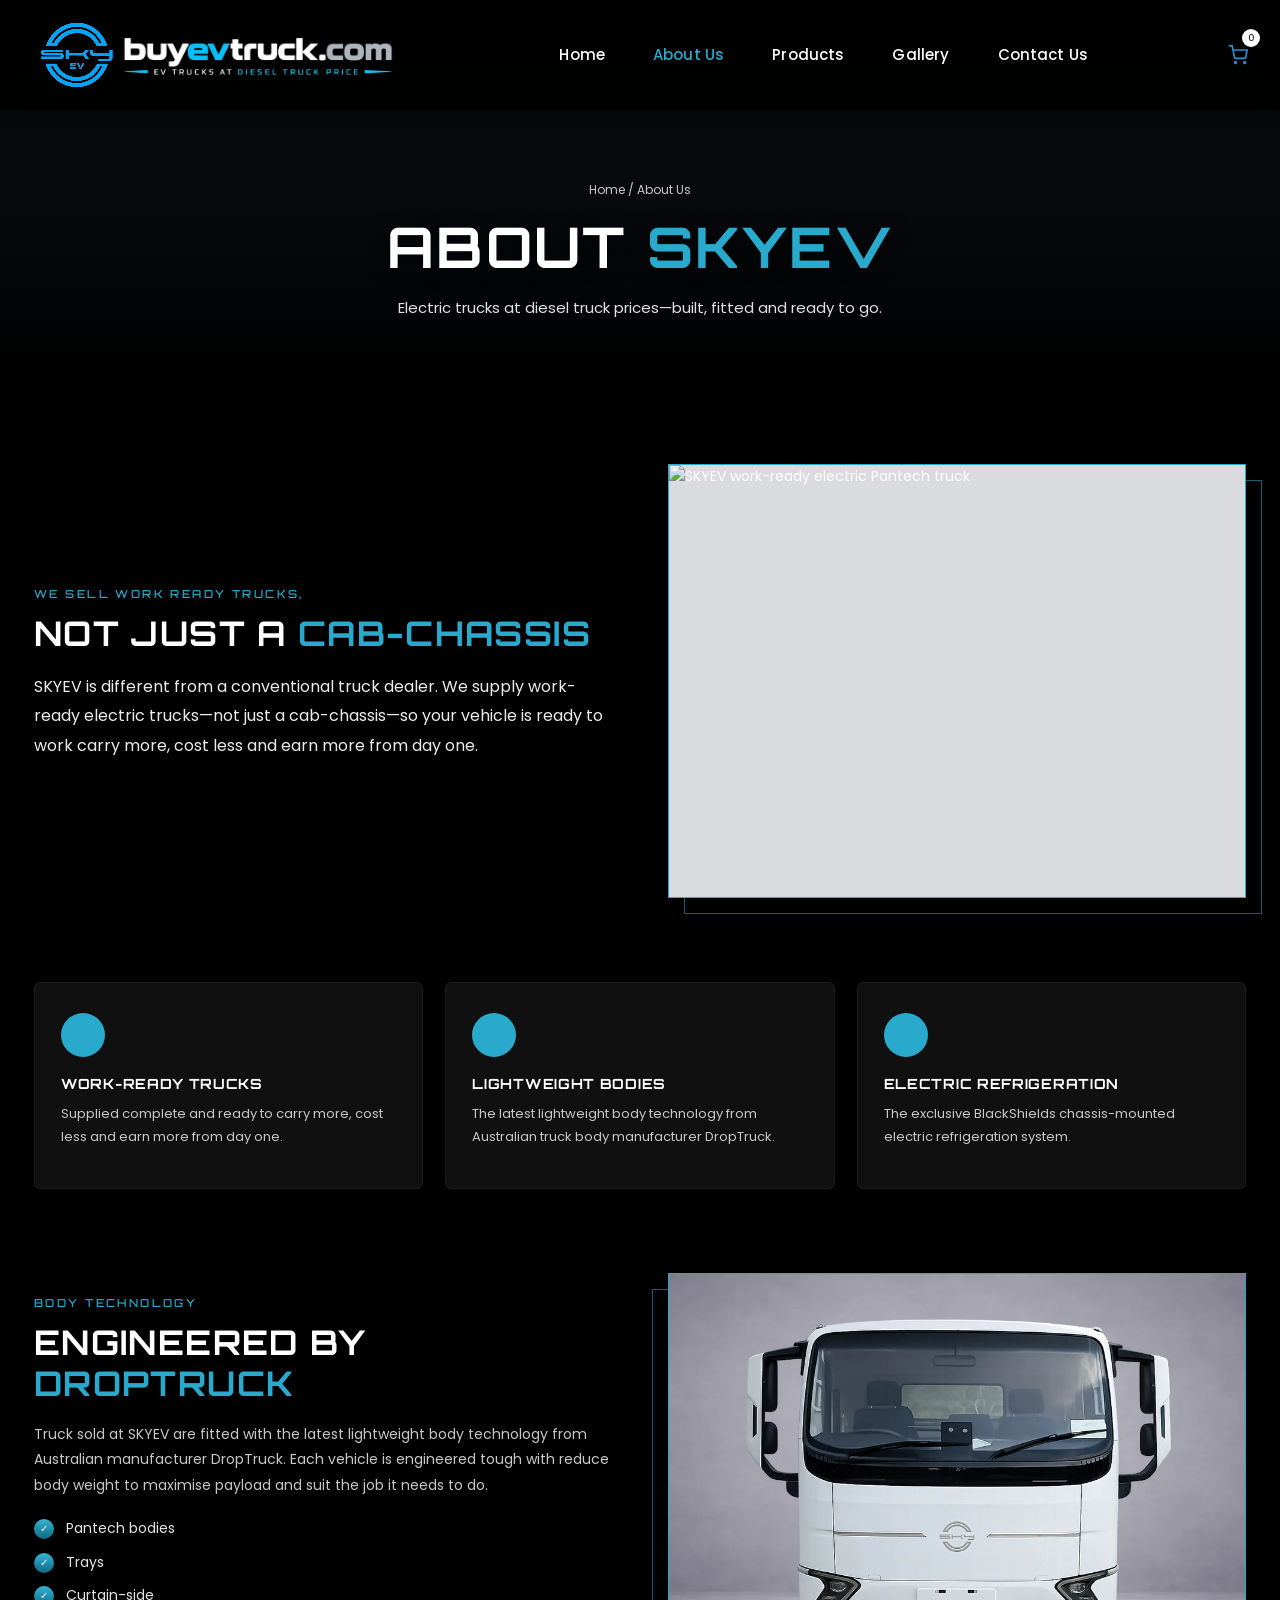
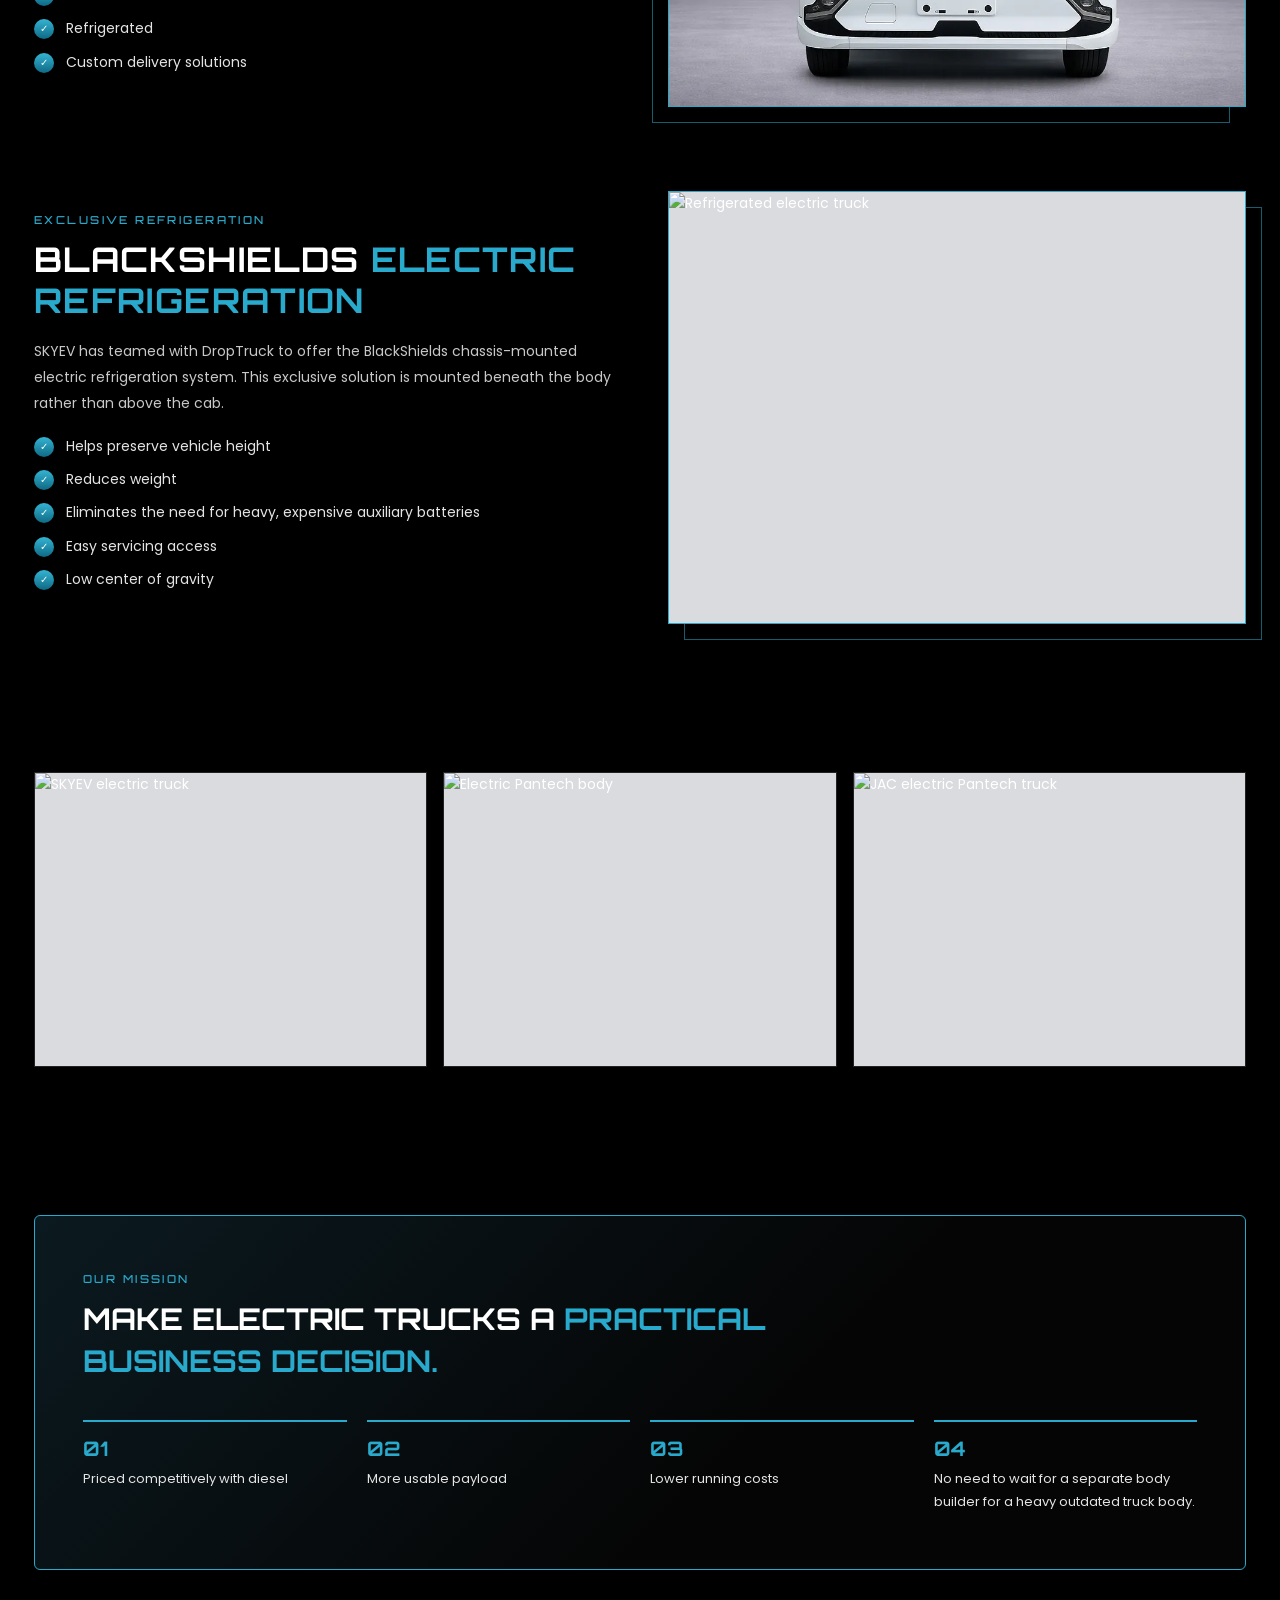
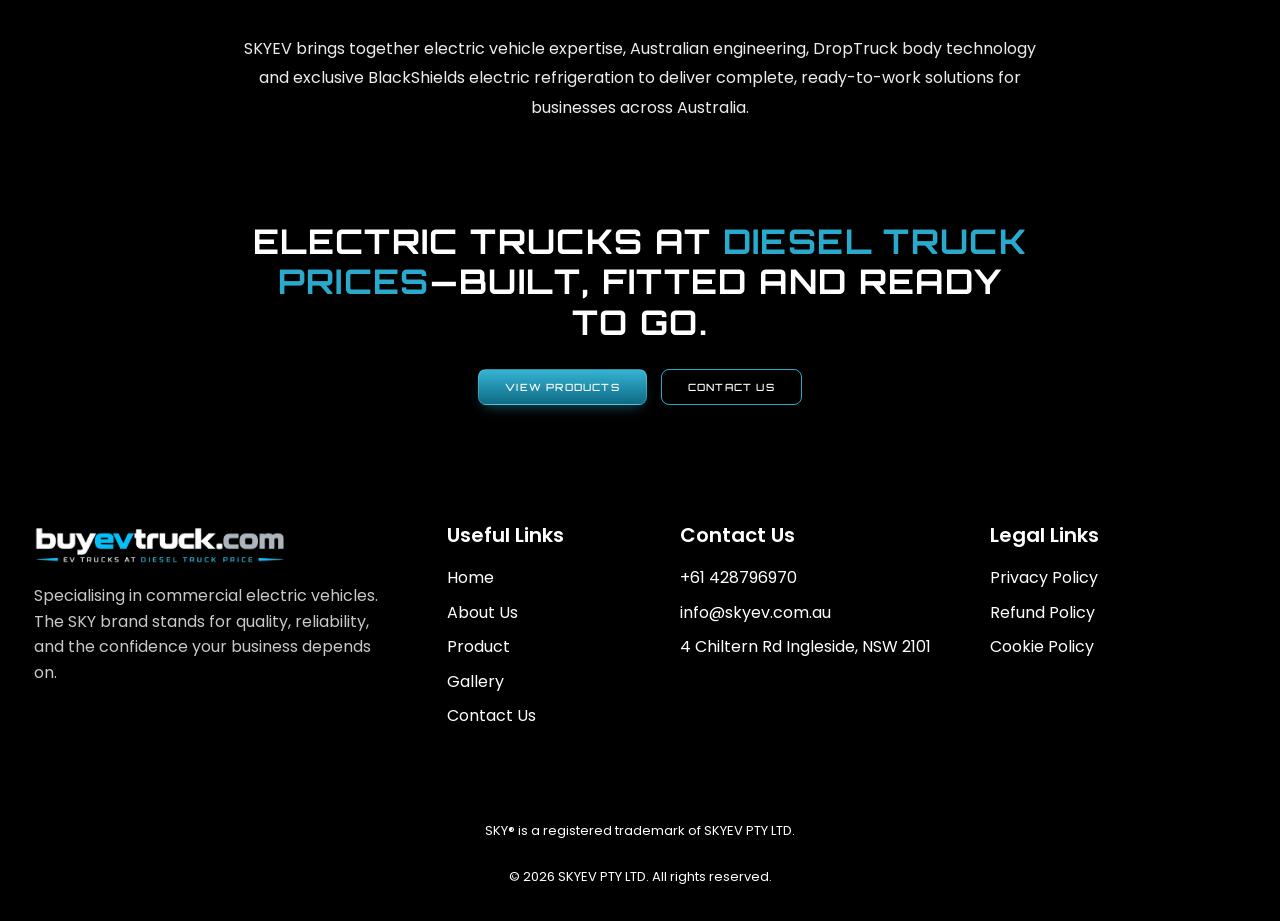
==== commit 204dfcb0: "Update about.html" ====
--- a/about.html
+++ b/about.html
@@ -176,7 +176,7 @@
      <div class="pillar"><b>01</b><span>Priced competitively with diesel</span></div>
      <div class="pillar"><b>02</b><span>More usable payload</span></div>
      <div class="pillar"><b>03</b><span>Lower running costs</span></div>
-     <div class="pillar"><b>04</b><span>No need to wait for a separate body builder for a heavy out dated truck body.</span></div>
+     <div class="pillar"><b>04</b><span>No need to wait for a separate body builder for a heavy outdated truck body.</span></div>
     </div>
    </div>
   </div>
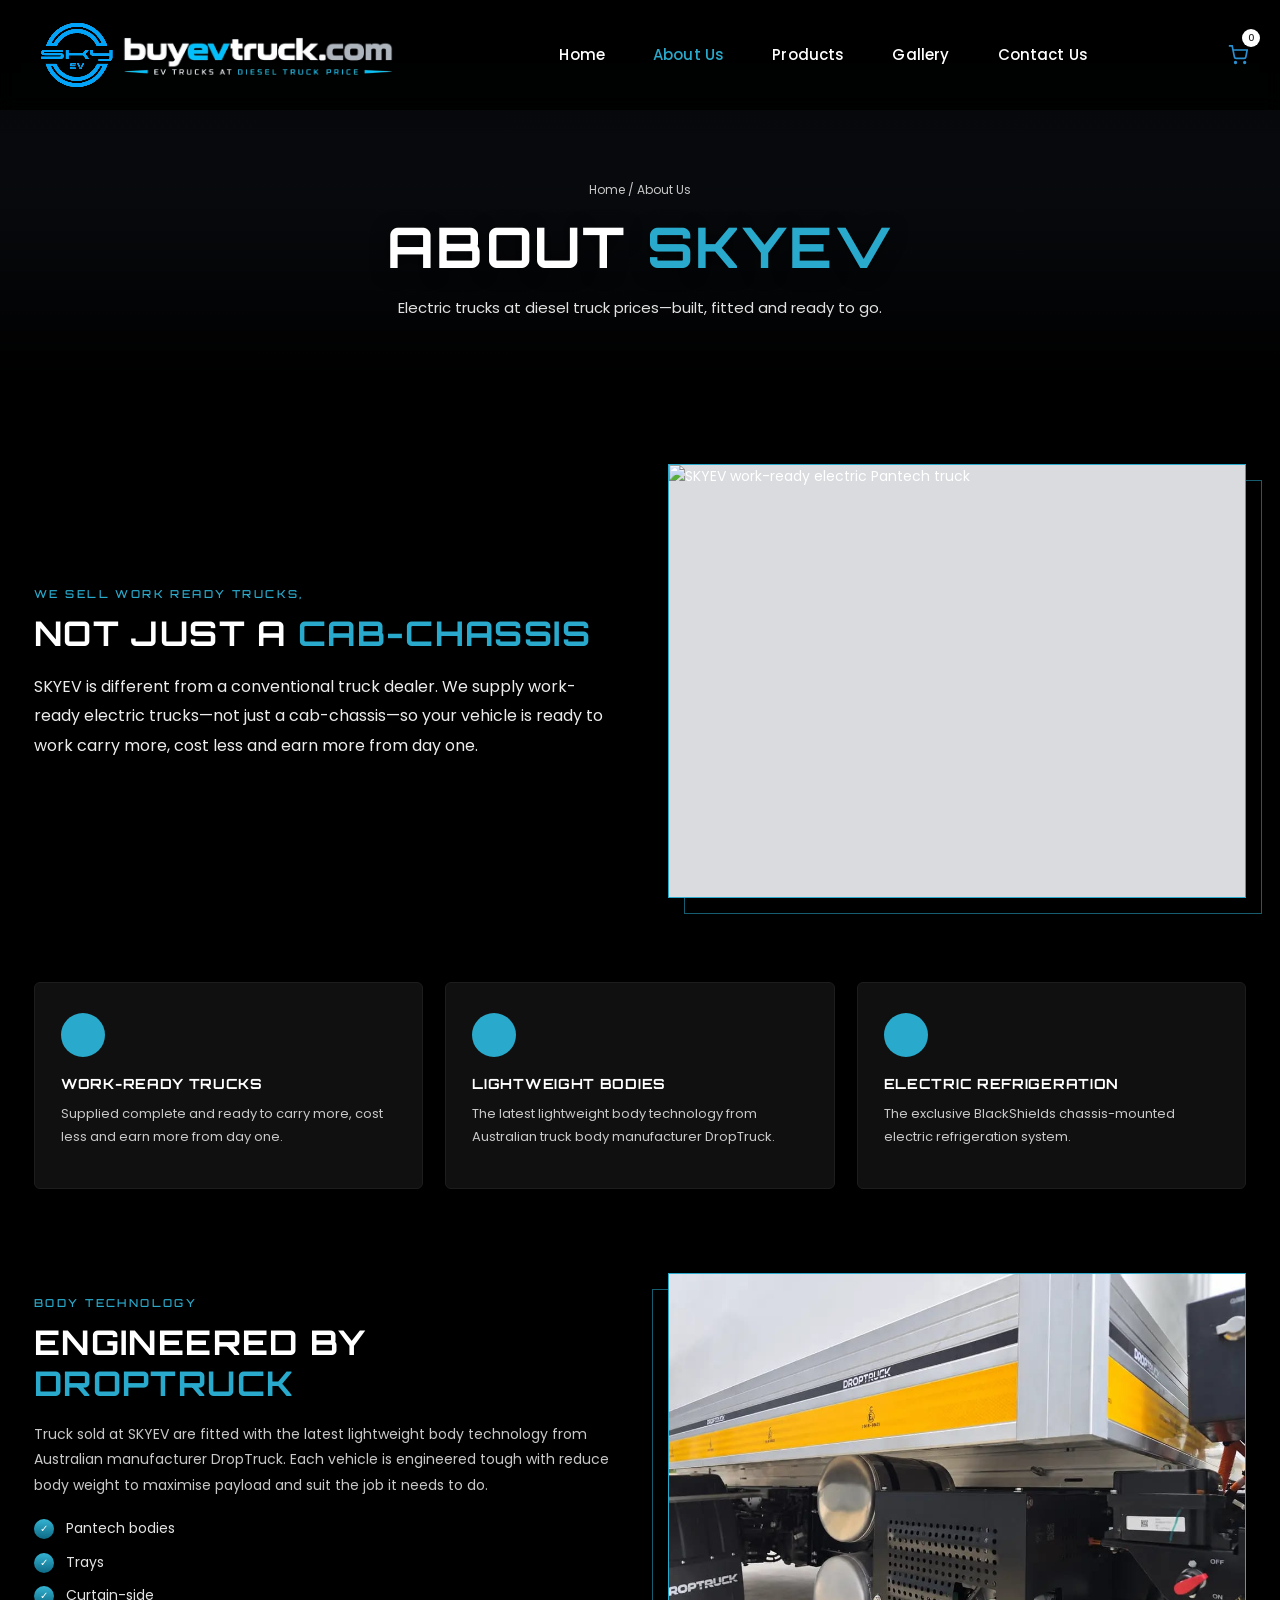
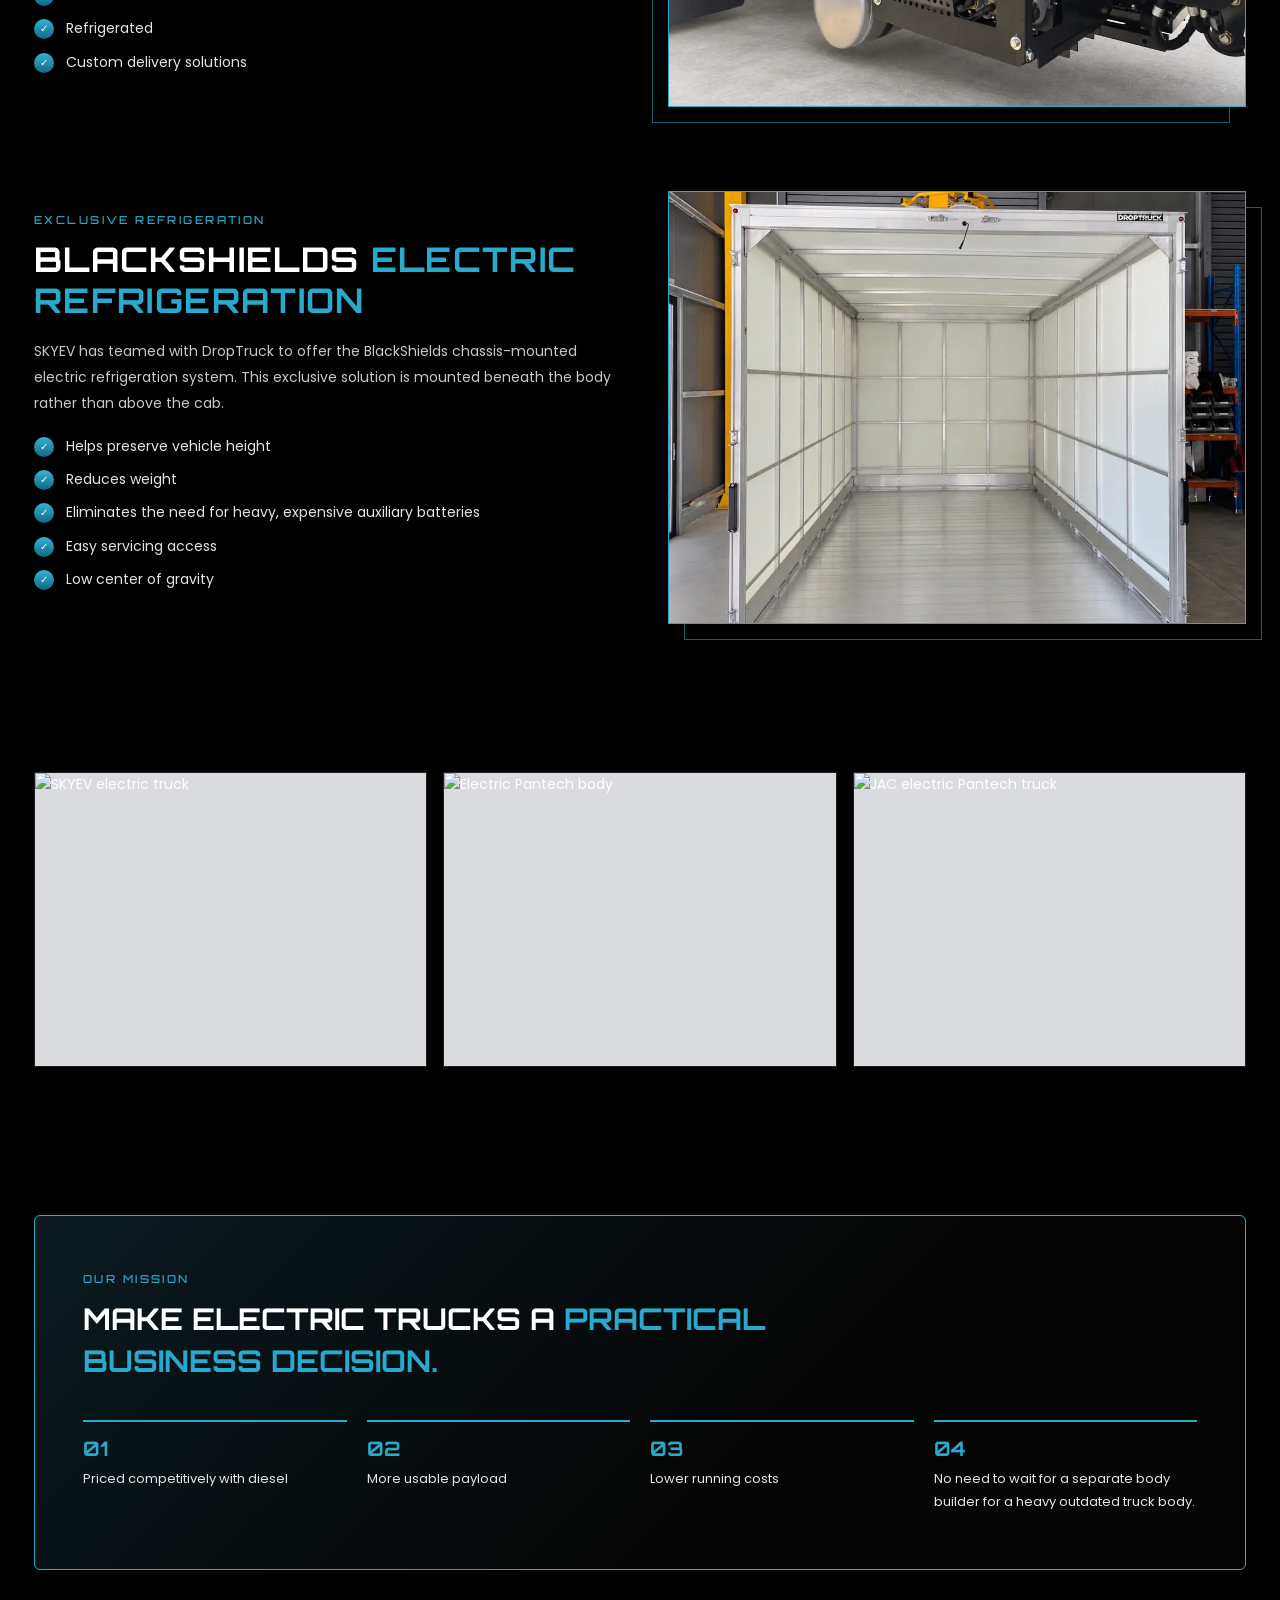
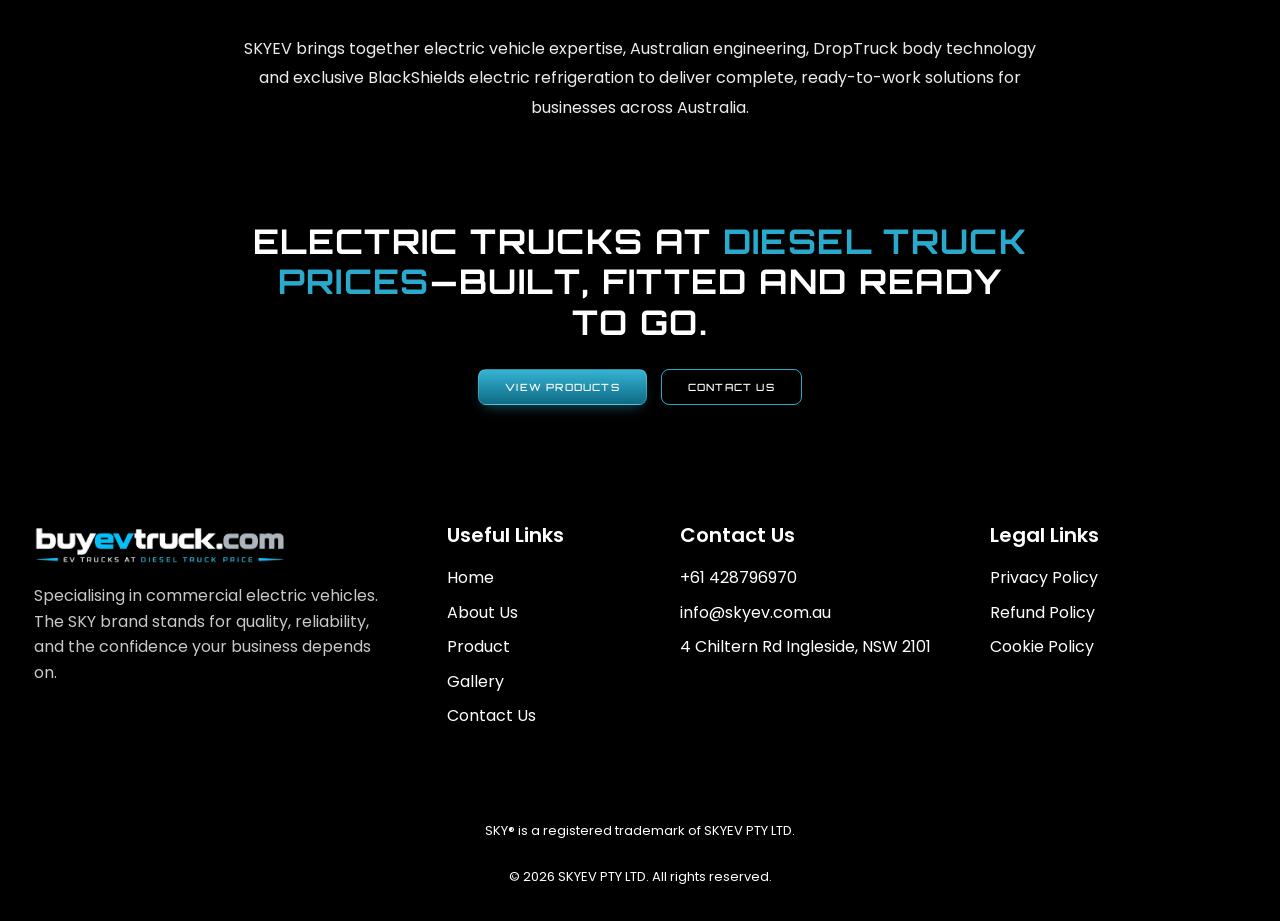
==== commit 4ea4e054: "Update about.html" ====
--- a/about.html
+++ b/about.html
@@ -127,7 +127,7 @@
    </div>
    <div class="media">
     <!-- DEMO PHOTO: replace the src below with your own truck photo -->
-    <img src="/images/home-hero-new.webp" alt="Lightweight DropTruck Pantech body">
+    <img src="/images/about-droptruck.jpeg" alt="Lightweight DropTruck Pantech body">
    </div>
   </div>
  </section>
@@ -149,7 +149,7 @@
    </div>
    <div class="media">
     <!-- DEMO PHOTO: replace the src below with your own truck photo -->
-    <img src="https://dao000pg6obv7.cloudfront.net/wp-content/uploads/2026/04/14091529/2_20260414.webp" alt="Refrigerated electric truck">
+    <img src="/images/about-refridgated.jpeg" alt="Refrigerated electric truck">
    </div>
   </div>
  </section>
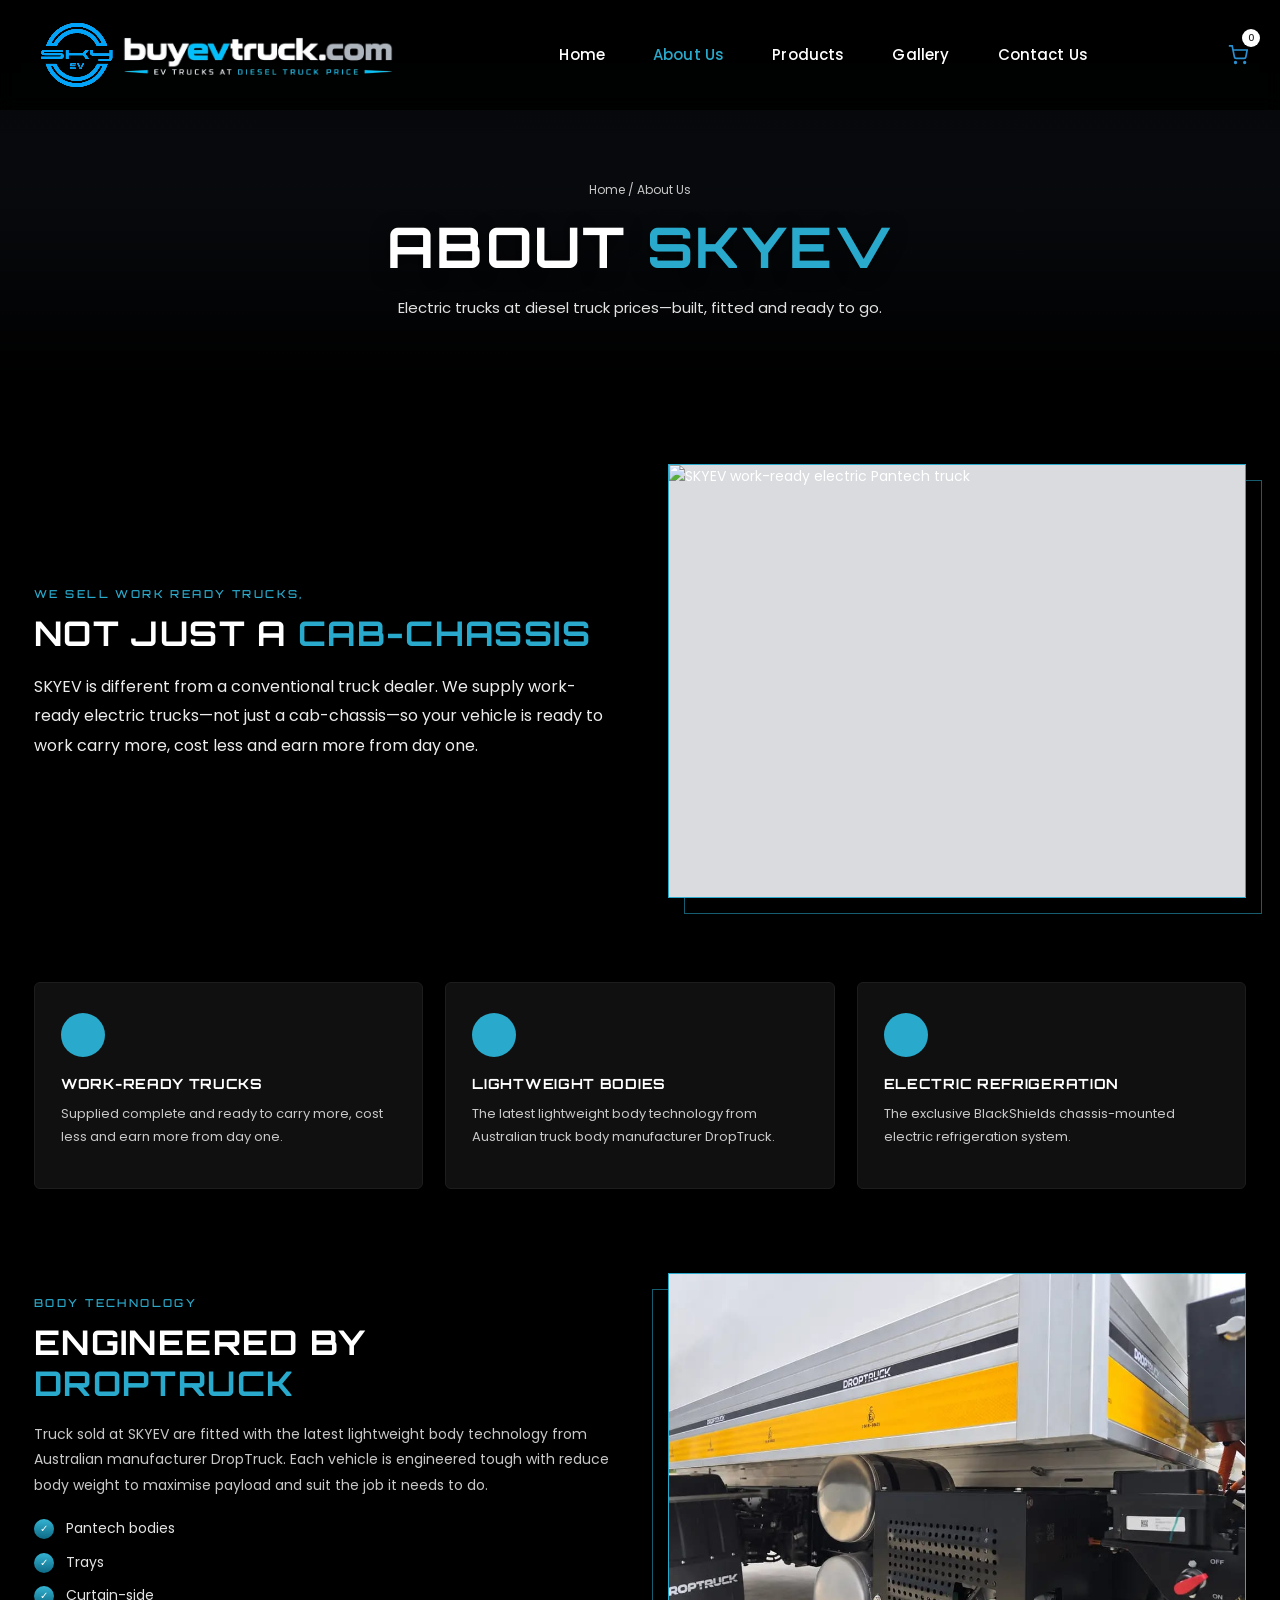
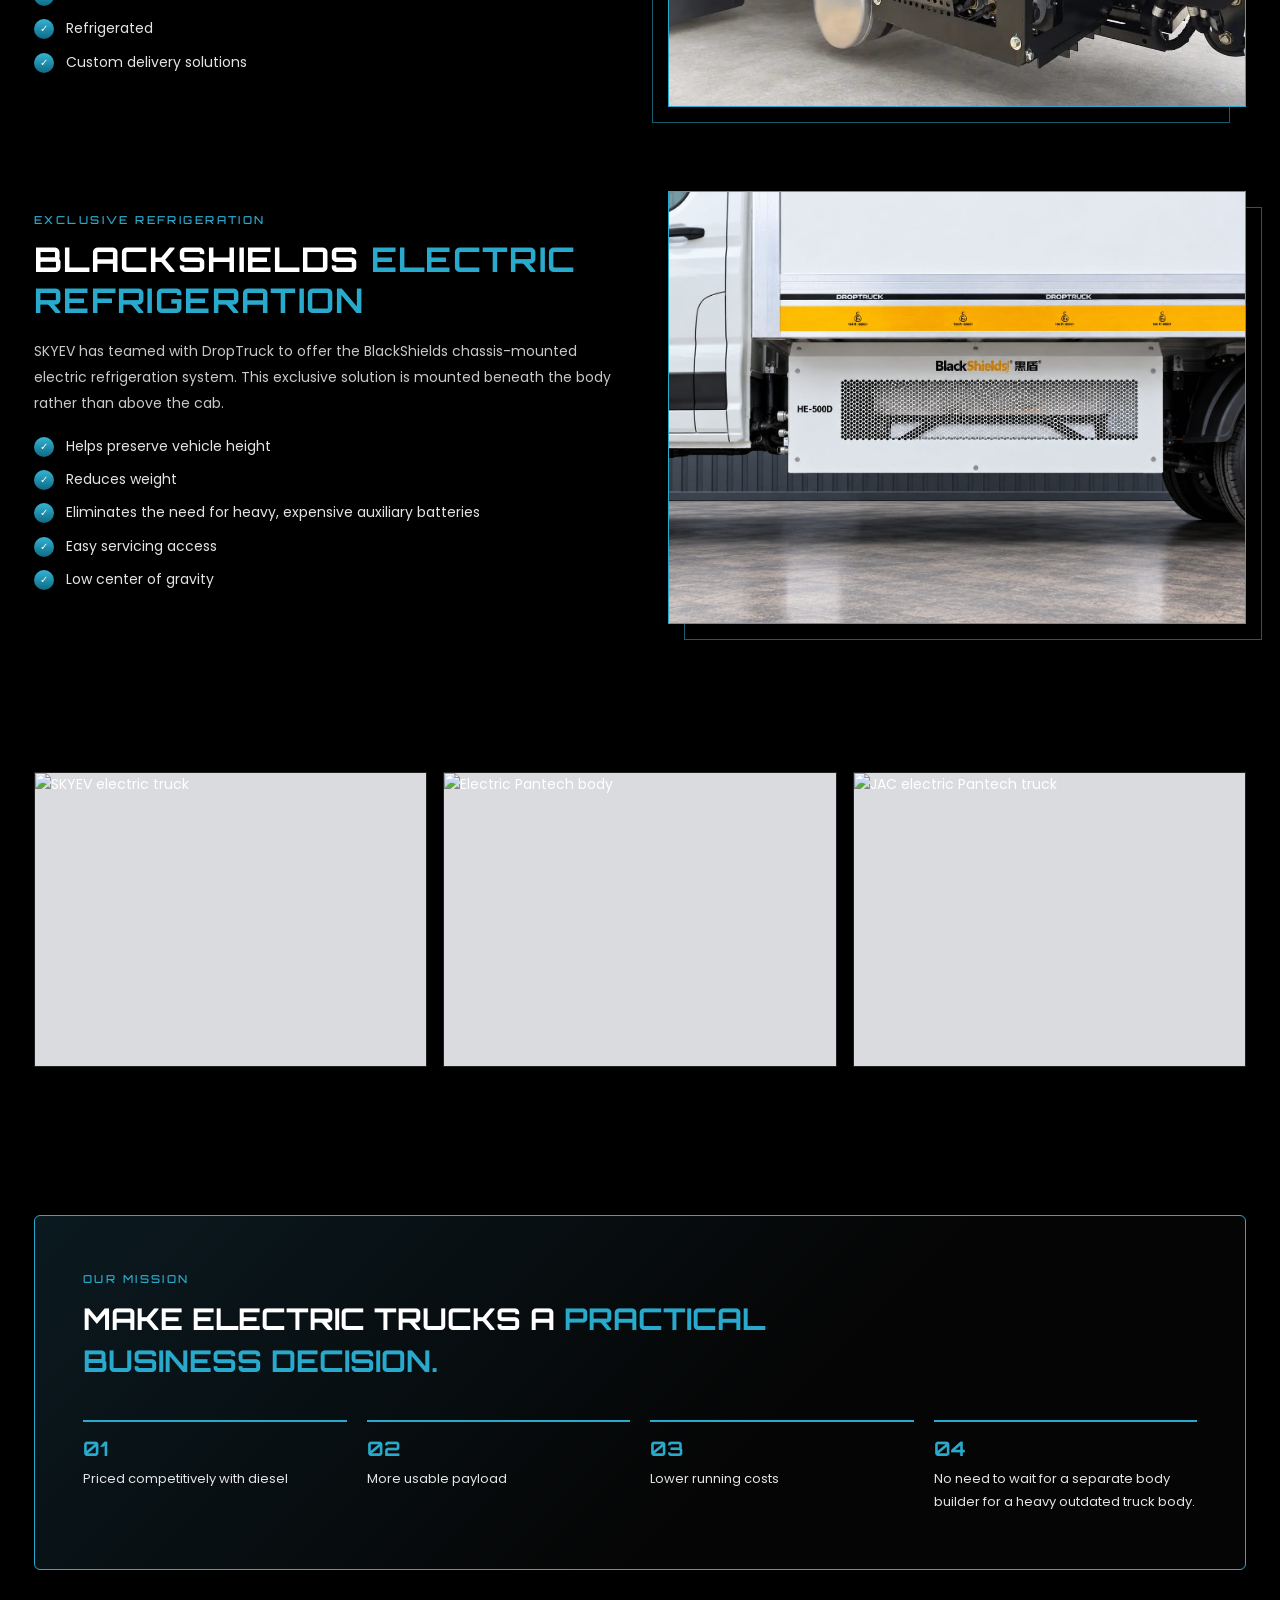
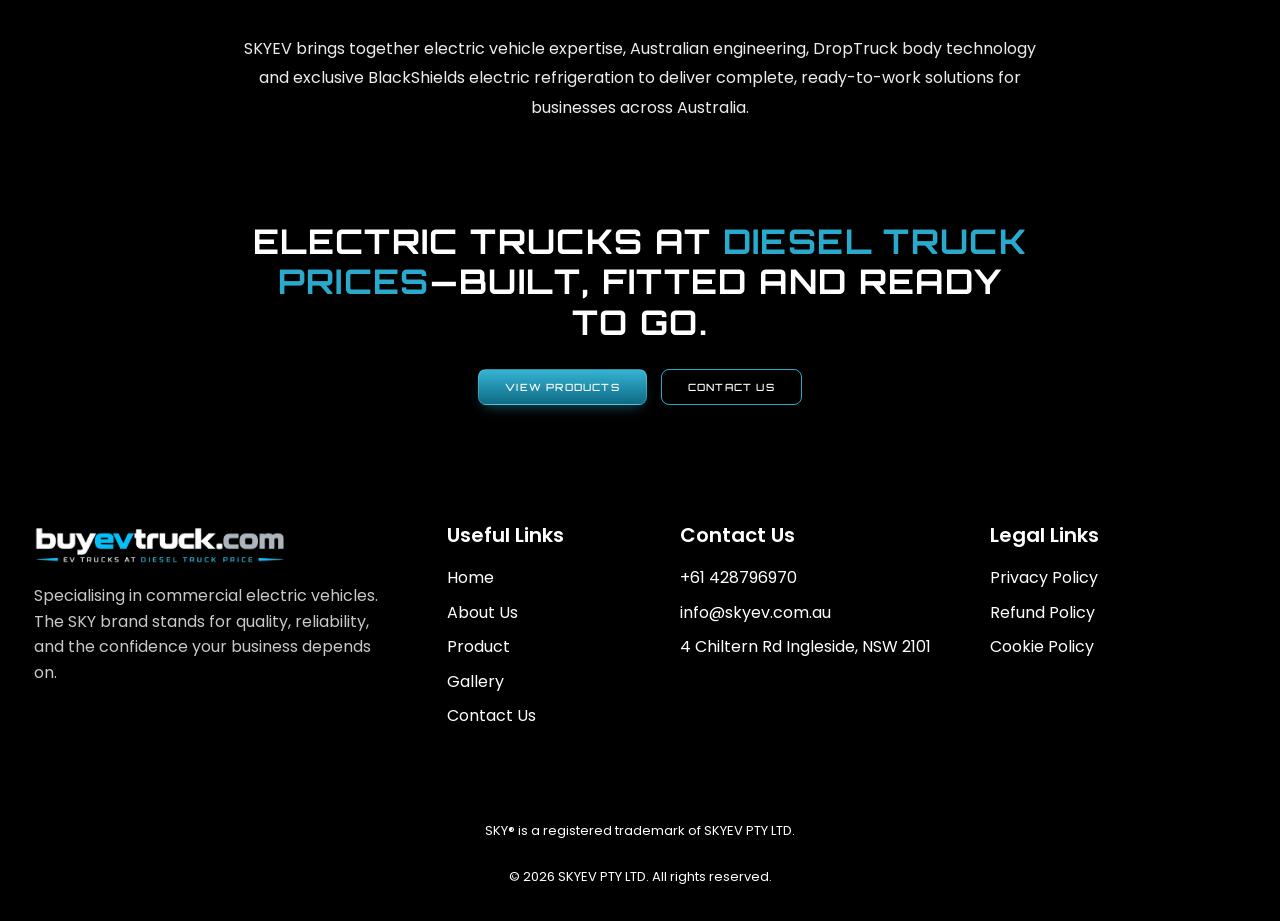
==== commit ee49b5bb: "Update about.html" ====
--- a/about.html
+++ b/about.html
@@ -149,7 +149,7 @@
    </div>
    <div class="media">
     <!-- DEMO PHOTO: replace the src below with your own truck photo -->
-    <img src="/images/about-refridgated.jpeg" alt="Refrigerated electric truck">
+    <img src="/images/about-refridgrated.jpeg" alt="Refrigerated electric truck">
    </div>
   </div>
  </section>
--- a/style.css
+++ b/style.css
@@ -683,7 +683,7 @@
     inset: 0 0 0 auto;
     width: 260px;
     background: #0a0a0a;
-    padding: 80px 28px;
+    padding: 550px 28px;
     transform: translateX(100%);
     transition: transform 0.3s;
   }
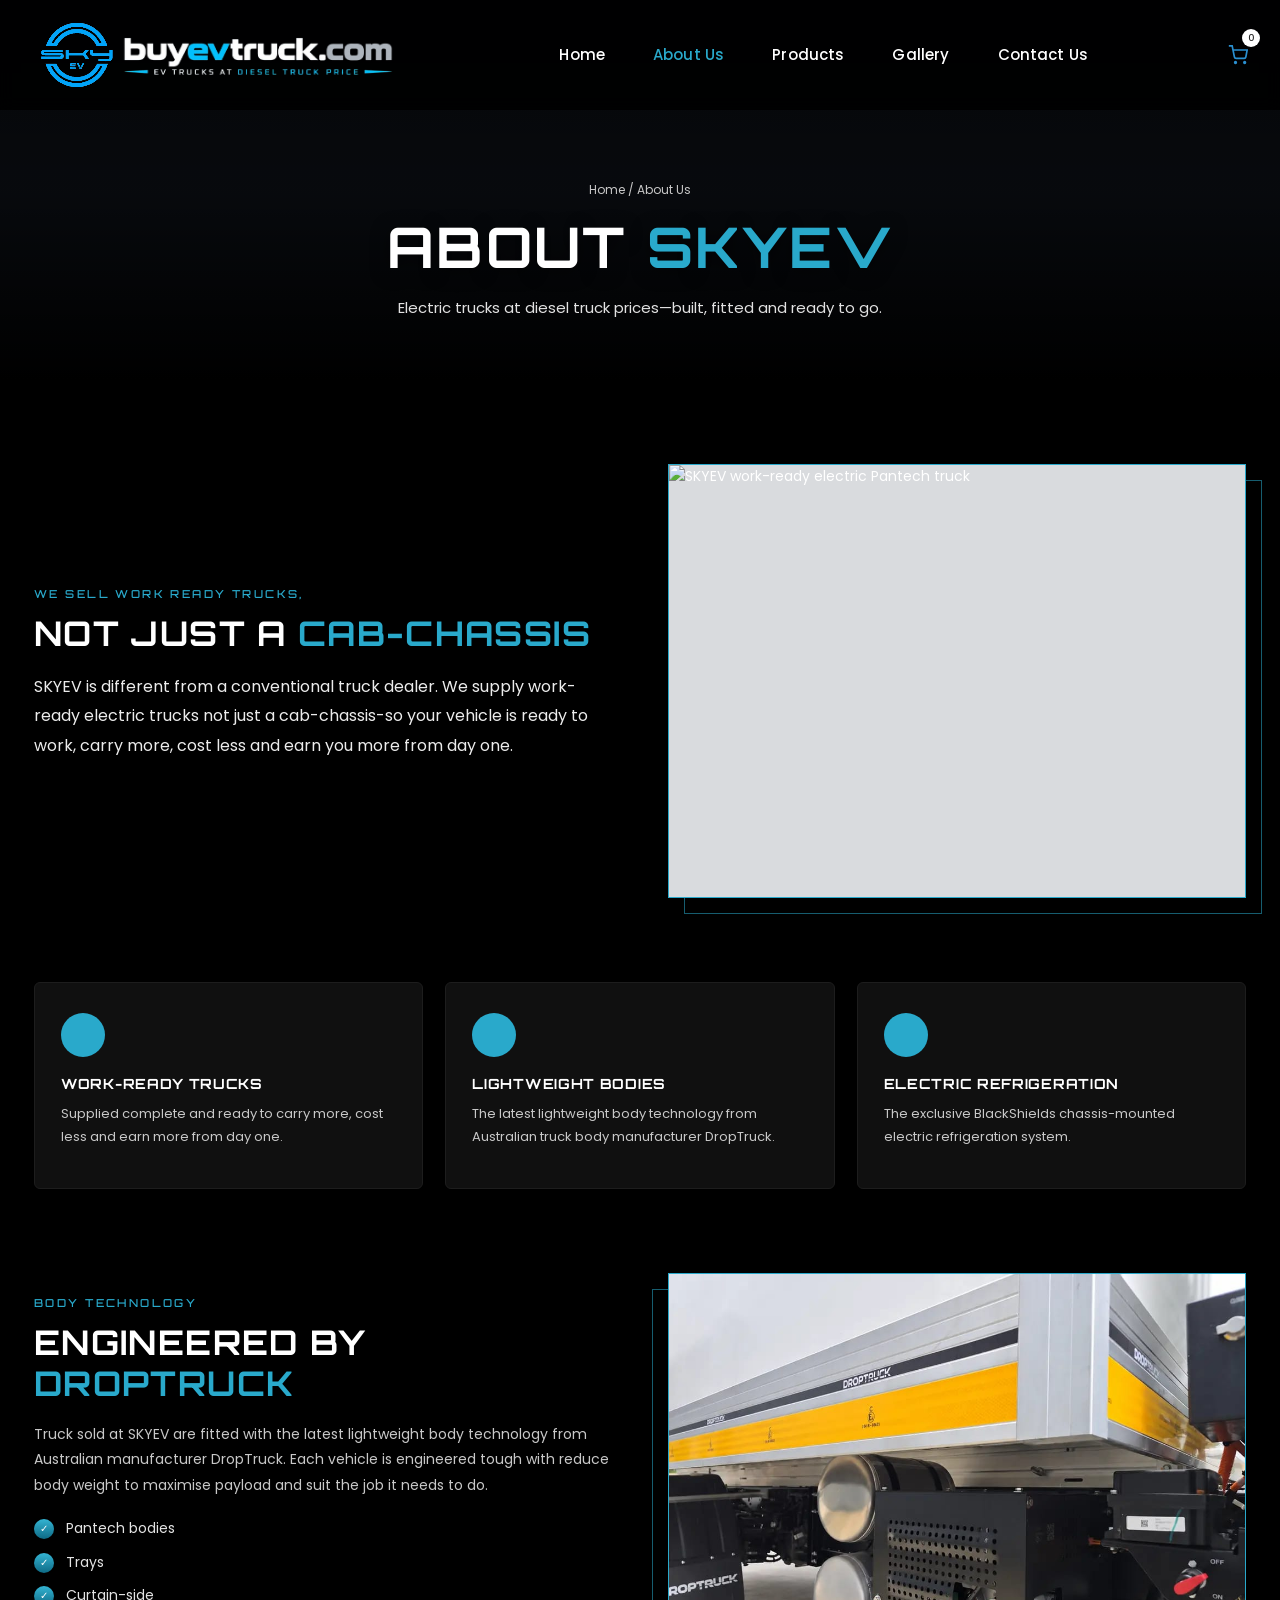
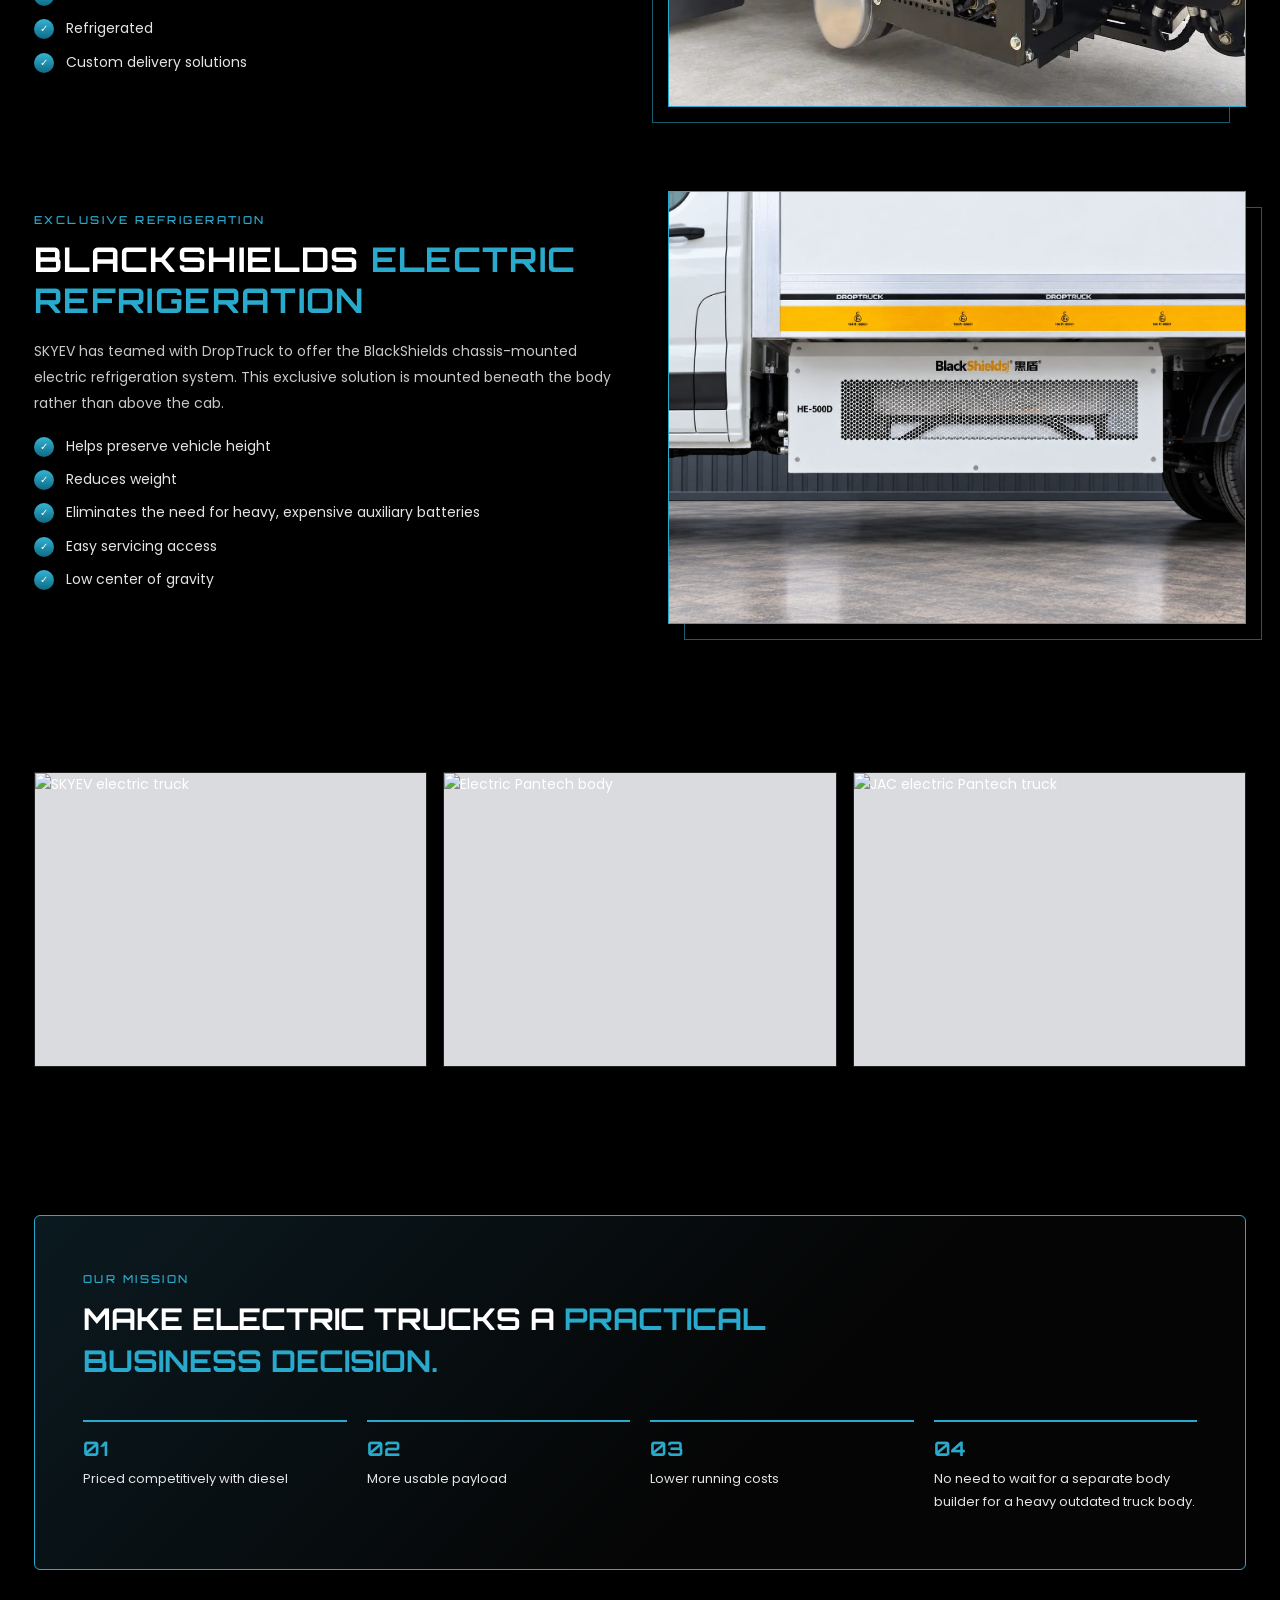
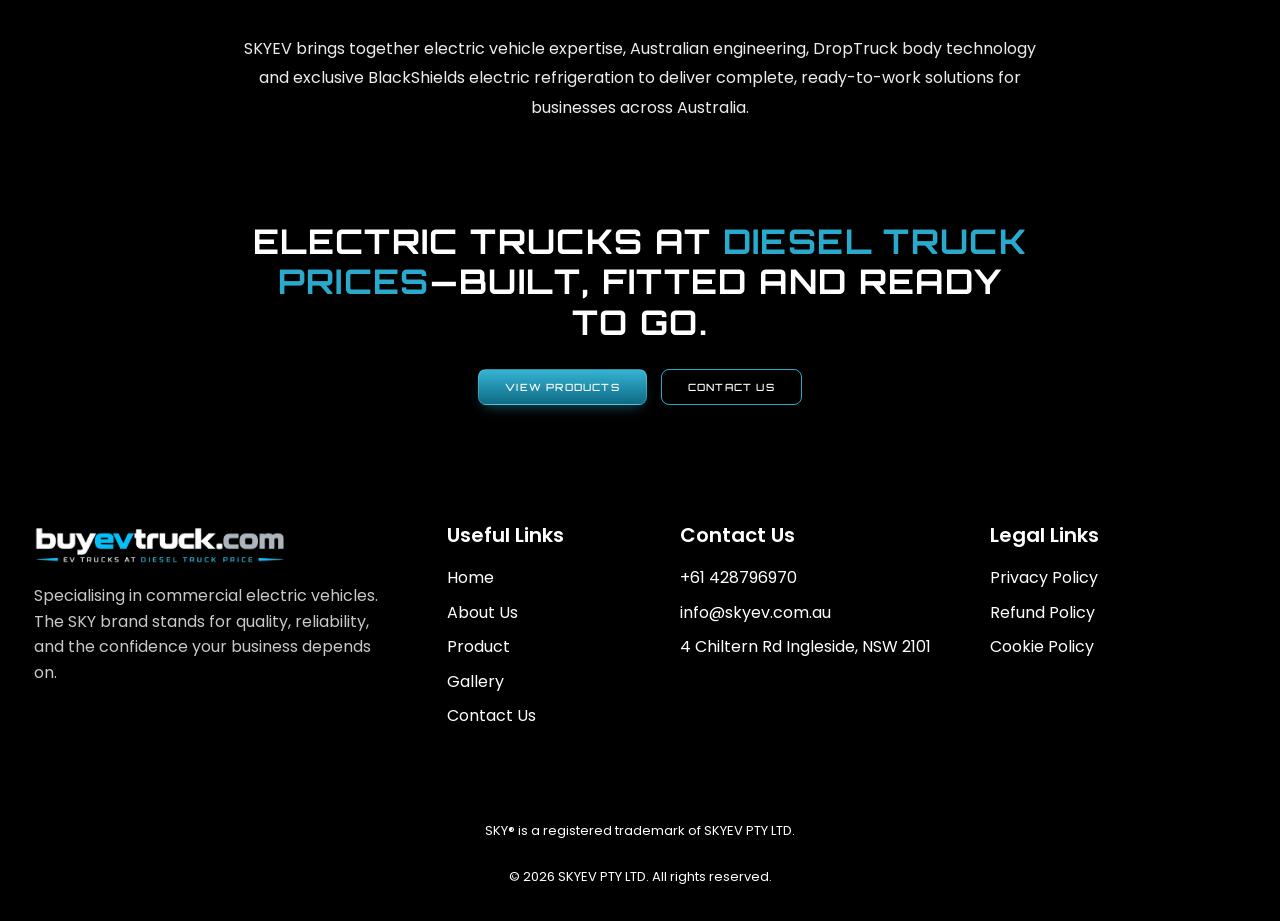
==== commit 0f39582b: "Update about.html" ====
--- a/about.html
+++ b/about.html
@@ -92,7 +92,7 @@
    <div>
     <div class="kicker">We sell work ready trucks,</div>
     <h2>Not just a <span class="ac">cab-chassis</span></h2>
-    <p class="lead">SKYEV is different from a conventional truck dealer. We supply work-ready electric trucks—not just a cab-chassis—so your vehicle is ready to work carry more, cost less and earn more from day one.</p>
+    <p class="lead">SKYEV is different from a conventional truck dealer. We supply work-ready electric trucks not just a cab-chassis-so your vehicle is ready to work, carry more, cost less and earn you more from day one.</p>
    </div>
    <div class="media">
     <!-- DEMO PHOTO: replace the src below with your own truck photo -->
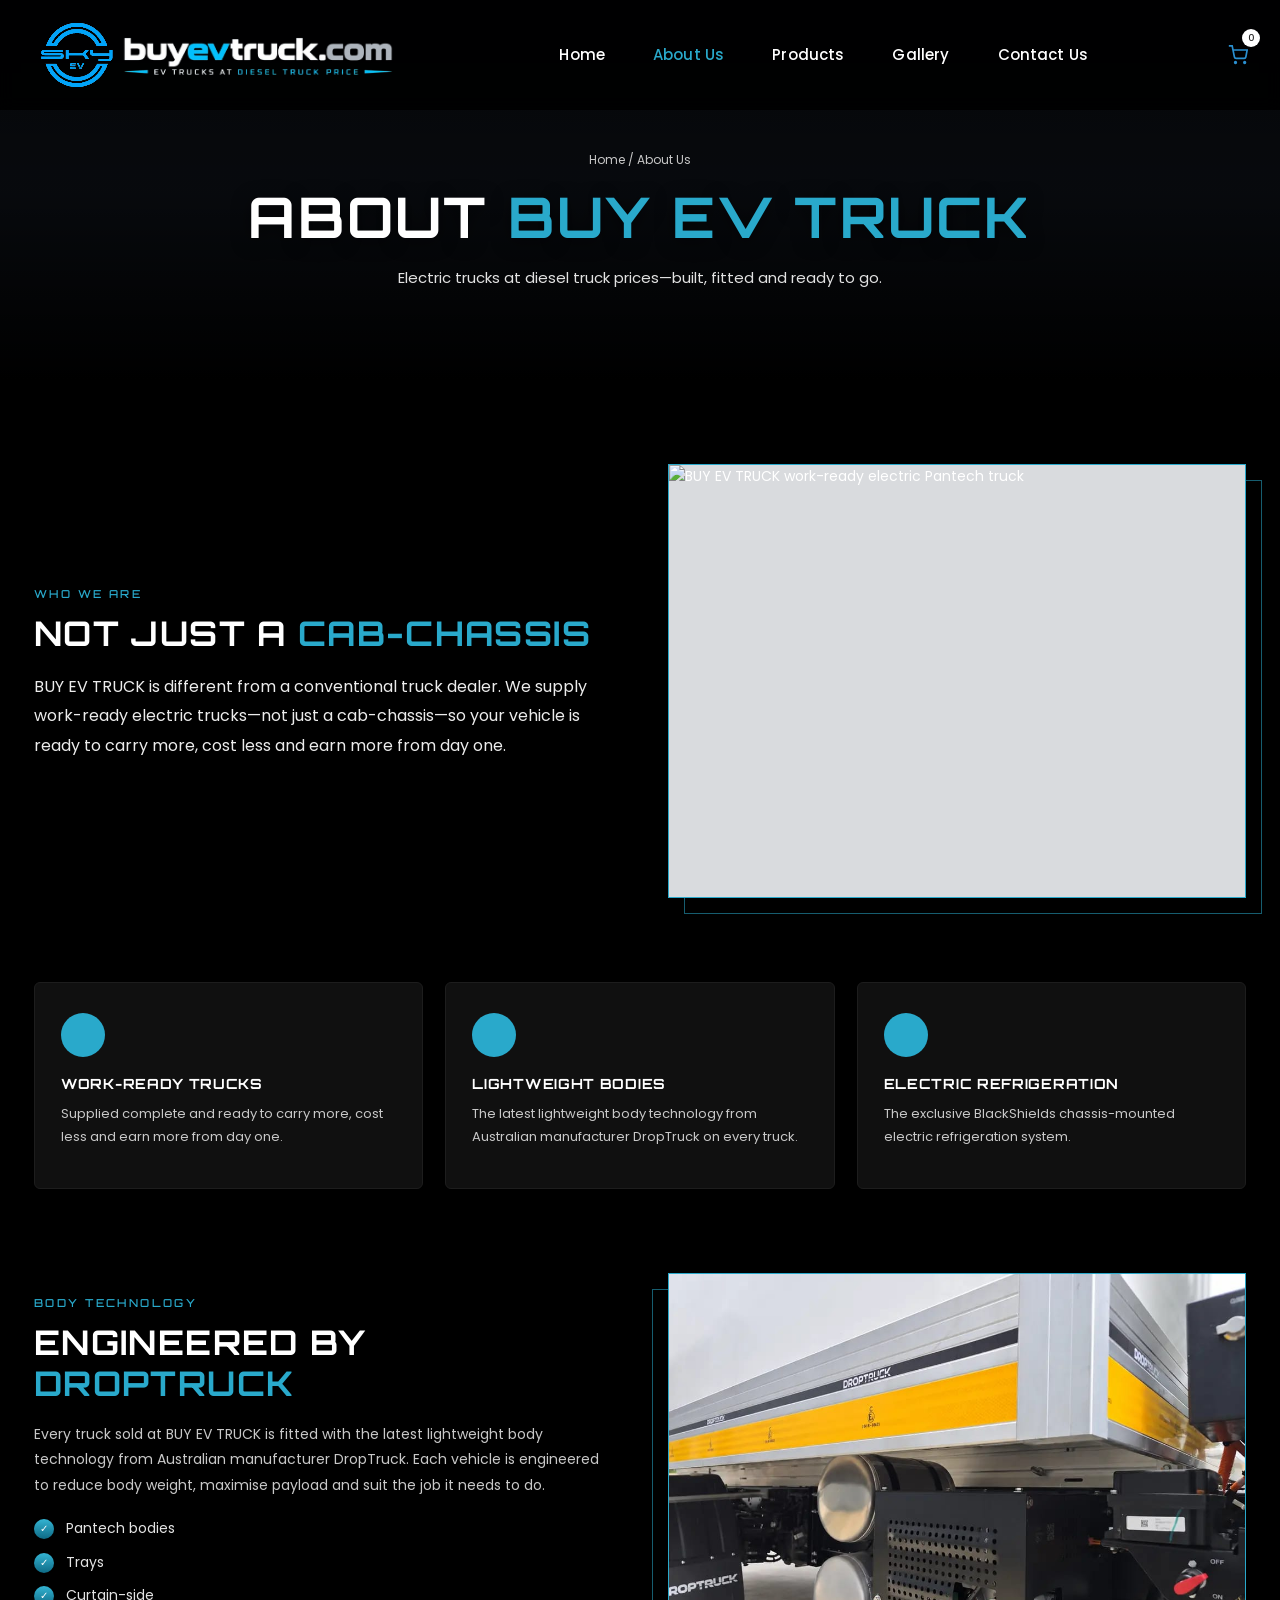
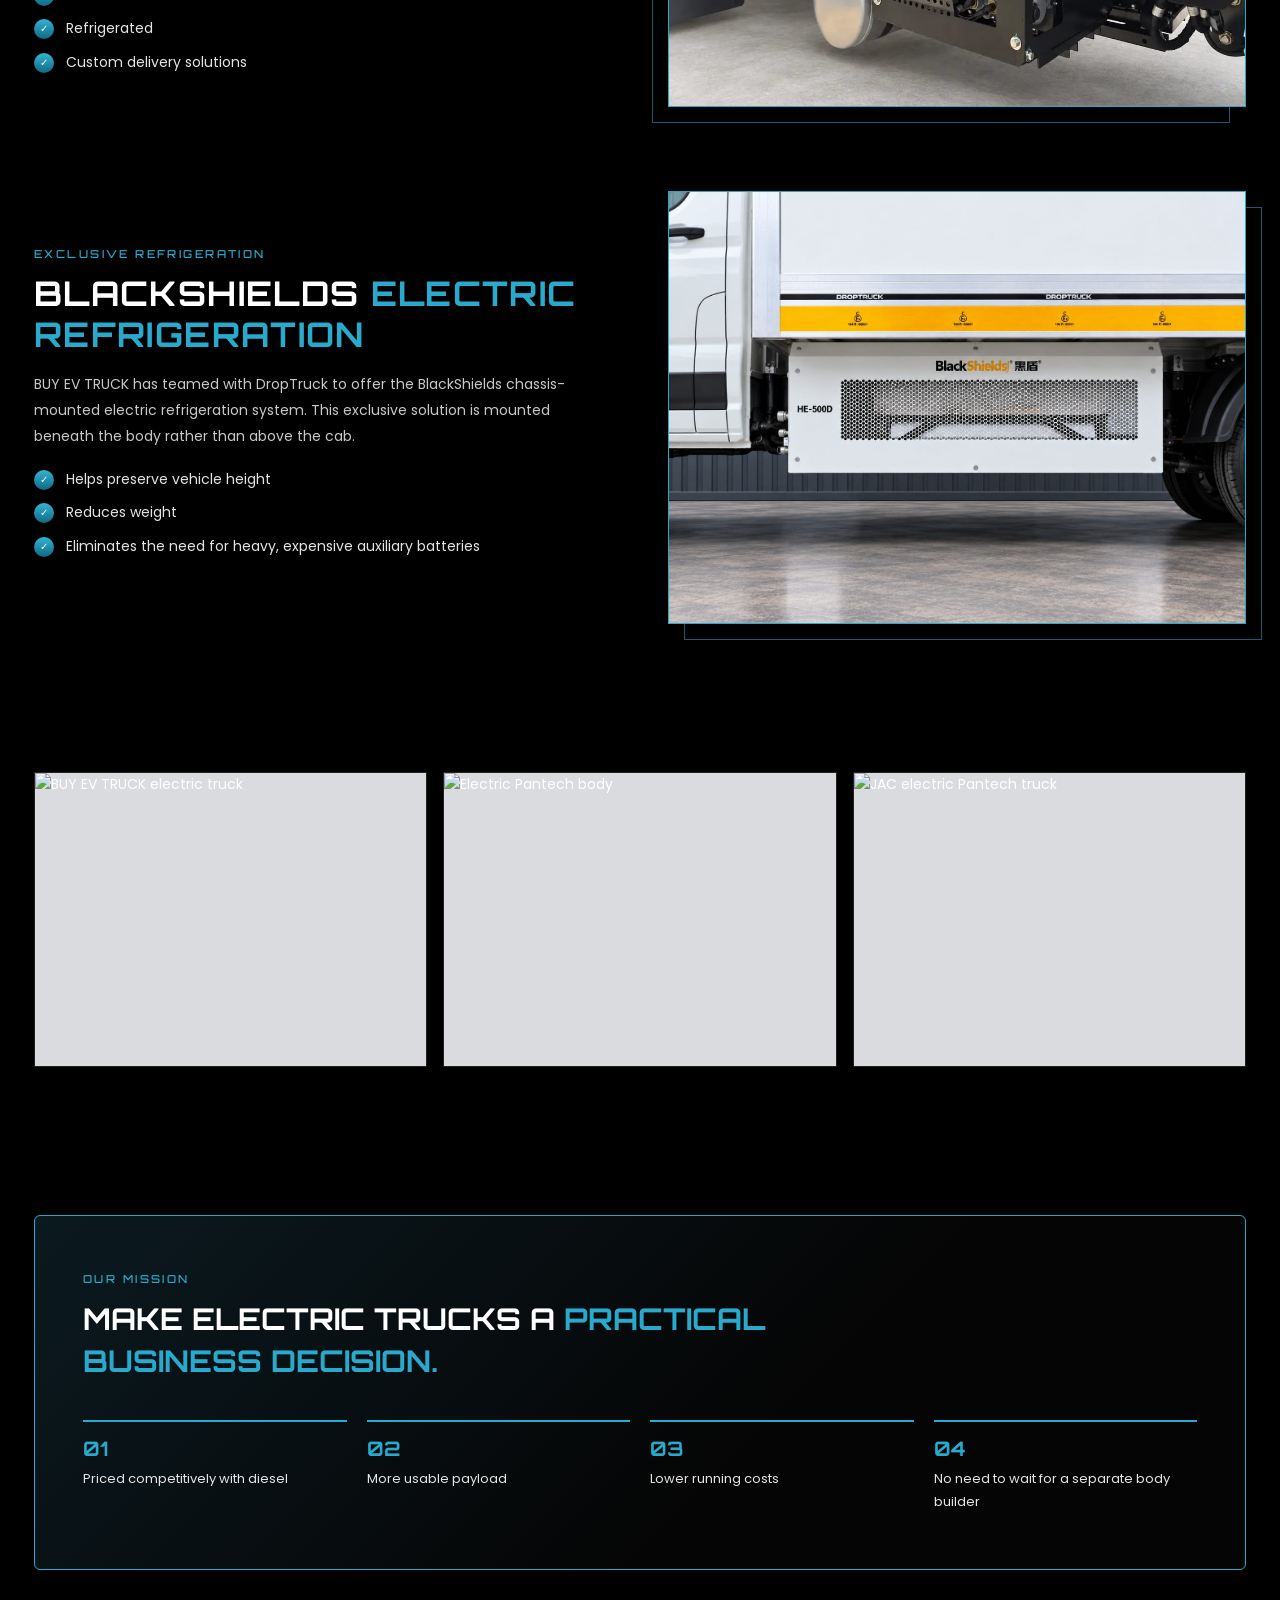
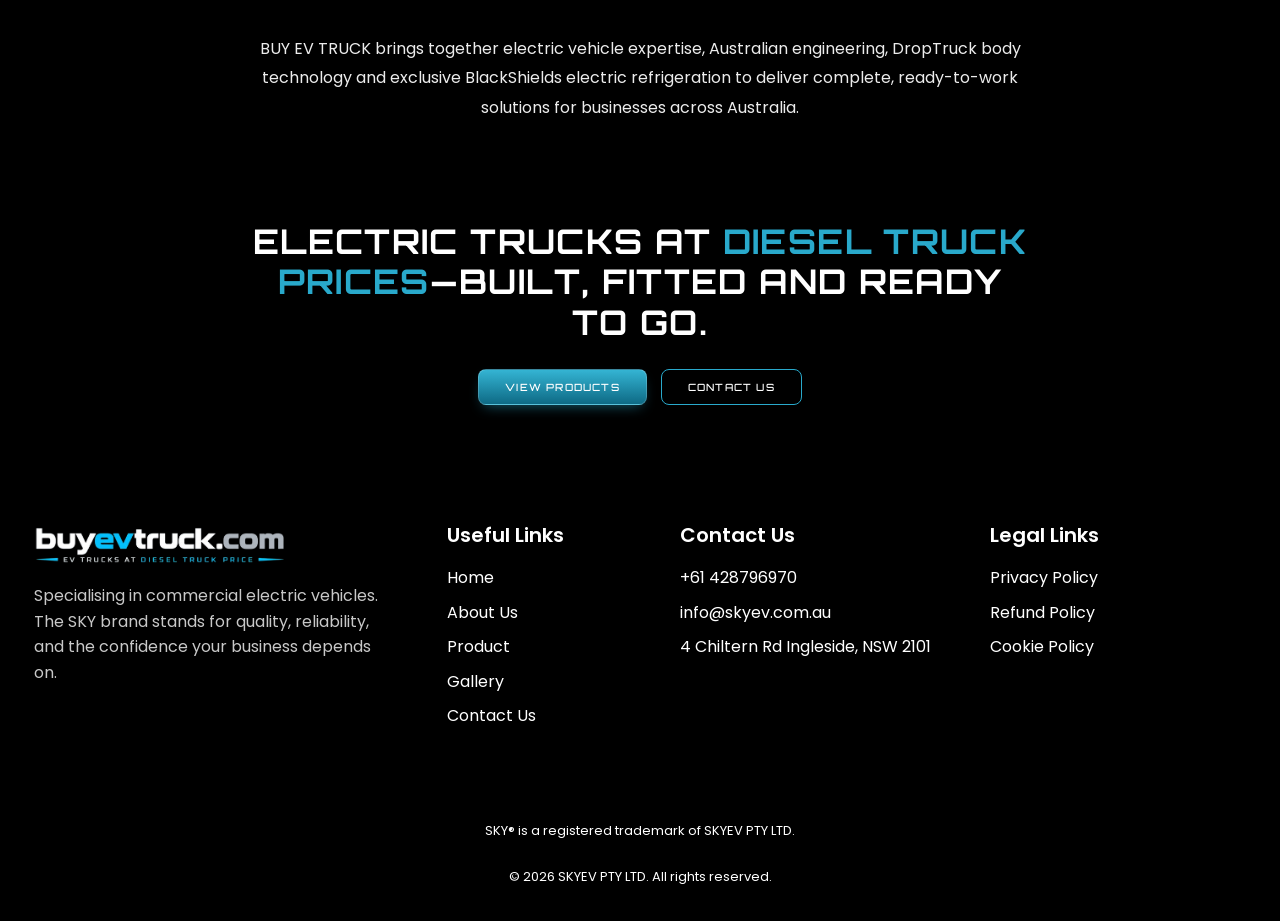
==== commit 98db64db: "Update branding from SKYEV to BUY EV TRUCK" ====
--- a/about.html
+++ b/about.html
@@ -3,8 +3,8 @@
 <head>
 <meta charset="UTF-8">
 <meta name="viewport" content="width=device-width, initial-scale=1">
-<title>About Us | SKY Electric Trucks</title>
-<meta name="description" content="SKYEV supplies work-ready electric trucks with lightweight DropTruck bodies and BlackShields electric refrigeration. Electric trucks at diesel truck prices.">
+<title>About Us | BUY EV TRUCK</title>
+<meta name="description" content="BUY EV TRUCK supplies work-ready electric trucks with lightweight DropTruck bodies and BlackShields electric refrigeration. Electric trucks at diesel truck prices.">
 <link rel="preconnect" href="https://fonts.googleapis.com">
 <link href="https://fonts.googleapis.com/css2?family=Orbitron:wght@500;700;900&family=Poppins:wght@300;400;500;600&display=swap" rel="stylesheet">
 <link rel="stylesheet" href="style.css">
@@ -12,7 +12,7 @@
 <link rel="stylesheet" href="https://cdnjs.cloudflare.com/ajax/libs/font-awesome/7.3.1/css/all.css" integrity="sha512-x9WwyMYBnlXMNQ6kQ/Lyzu1NqIhLQKL5Oq6xByfXuRj7s9CskyCbLv/1IjqzJmXwFXWr0ov6jBV7Qbc0hh9nHg==" crossorigin="anonymous" referrerpolicy="no-referrer">
 <style>
 /* ---------- About page ---------- */
-.ab-hero{position:relative;min-height:380px;display:grid;place-items:center;text-align:center;padding:120px 0 0px;
+.ab-hero{position:relative;min-height:380px;display:grid;place-items:center;text-align:center;padding:120px 0 60px;
  background:linear-gradient(180deg,rgba(0,0,0,.7),rgba(0,0,0,.55) 50%,#000 100%),url('hero-bg.jpg') center 30%/cover no-repeat,#10151d}
 .ab-hero .crumbs{margin-bottom:14px}
 .ab-hero h1{font-size:clamp(30px,5vw,56px);line-height:1.2;text-shadow:0 3px 18px rgba(0,0,0,.6)}
@@ -81,7 +81,7 @@
  <section class="ab-hero">
   <div class="wrap">
    <div class="crumbs"><a href="index.html">Home</a> / About Us</div>
-   <h1>About <span>SKYEV</span></h1>
+   <h1>About <span>BUY EV TRUCK</span></h1>
    <p>Electric trucks at diesel truck prices—built, fitted and ready to go.</p>
   </div>
  </section>
@@ -90,13 +90,13 @@
  <section class="ab-sec">
   <div class="wrap split">
    <div>
-    <div class="kicker">We sell work ready trucks,</div>
+    <div class="kicker">Who we are</div>
     <h2>Not just a <span class="ac">cab-chassis</span></h2>
-    <p class="lead">SKYEV is different from a conventional truck dealer. We supply work-ready electric trucks not just a cab-chassis-so your vehicle is ready to work, carry more, cost less and earn you more from day one.</p>
+    <p class="lead">BUY EV TRUCK is different from a conventional truck dealer. We supply work-ready electric trucks—not just a cab-chassis—so your vehicle is ready to carry more, cost less and earn more from day one.</p>
    </div>
    <div class="media">
     <!-- DEMO PHOTO: replace the src below with your own truck photo -->
-    <img src="https://dao000pg6obv7.cloudfront.net/wp-content/uploads/2026/09/04141515/04_20260904.webp" alt="SKYEV work-ready electric Pantech truck">
+    <img src="https://dao000pg6obv7.cloudfront.net/wp-content/uploads/2026/09/04141515/04_20260904.webp" alt="BUY EV TRUCK work-ready electric Pantech truck">
    </div>
   </div>
 
@@ -104,7 +104,7 @@
   <div class="wrap">
    <div class="ab-cards">
     <div class="ab-card"><div class="ic"><i class="fa-solid fa-truck-fast"></i></div><h3>Work-ready trucks</h3><p>Supplied complete and ready to carry more, cost less and earn more from day one.</p></div>
-    <div class="ab-card"><div class="ic"><i class="fa-solid fa-weight-hanging"></i></div><h3>Lightweight bodies</h3><p>The latest lightweight body technology from Australian truck body manufacturer DropTruck.</p></div>
+    <div class="ab-card"><div class="ic"><i class="fa-solid fa-weight-hanging"></i></div><h3>Lightweight bodies</h3><p>The latest lightweight body technology from Australian manufacturer DropTruck on every truck.</p></div>
     <div class="ab-card"><div class="ic"><i class="fa-regular fa-snowflake"></i></div><h3>Electric refrigeration</h3><p>The exclusive BlackShields chassis-mounted electric refrigeration system.</p></div>
    </div>
   </div>
@@ -116,7 +116,7 @@
    <div>
     <div class="kicker">Body technology</div>
     <h2>Engineered by <span class="ac">DropTruck</span></h2>
-    <p>Truck sold at SKYEV are fitted with the latest lightweight body technology from Australian manufacturer DropTruck. Each vehicle is engineered tough with reduce body weight to maximise payload and suit the job it needs to do.</p>
+    <p>Every truck sold at BUY EV TRUCK is fitted with the latest lightweight body technology from Australian manufacturer DropTruck. Each vehicle is engineered to reduce body weight, maximise payload and suit the job it needs to do.</p>
     <ul class="ticks">
      <li>Pantech bodies</li>
      <li>Trays</li>
@@ -138,13 +138,11 @@
    <div>
     <div class="kicker">Exclusive refrigeration</div>
     <h2>BlackShields <span class="ac">electric refrigeration</span></h2>
-    <p>SKYEV has teamed with DropTruck to offer the BlackShields chassis-mounted electric refrigeration system. This exclusive solution is mounted beneath the body rather than above the cab.</p>
+    <p>BUY EV TRUCK has teamed with DropTruck to offer the BlackShields chassis-mounted electric refrigeration system. This exclusive solution is mounted beneath the body rather than above the cab.</p>
     <ul class="ticks">
      <li>Helps preserve vehicle height</li>
      <li>Reduces weight</li>
      <li>Eliminates the need for heavy, expensive auxiliary batteries</li>
-     <li>Easy servicing access</li>
-     <li>Low center of gravity</li>
     </ul>
    </div>
    <div class="media">
@@ -159,7 +157,7 @@
   <div class="wrap">
    <div class="strip">
     <!-- DEMO PHOTOS: replace the three src links with your own truck photos -->
-    <figure><img loading="lazy" src="https://dao000pg6obv7.cloudfront.net/wp-content/uploads/2026/09/04141105/08_20260904.webp" alt="SKYEV electric truck"></figure>
+    <figure><img loading="lazy" src="https://dao000pg6obv7.cloudfront.net/wp-content/uploads/2026/09/04141105/08_20260904.webp" alt="BUY EV TRUCK electric truck"></figure>
     <figure><img loading="lazy" src="https://dao000pg6obv7.cloudfront.net/wp-content/uploads/2026/06/07154214/02_20260603.webp" alt="Electric Pantech body"></figure>
     <figure><img loading="lazy" src="https://dao000pg6obv7.cloudfront.net/wp-content/uploads/2026/06/09014054/10_20260608_1050x825.jpg" alt="JAC electric Pantech truck"></figure>
    </div>
@@ -176,7 +174,7 @@
      <div class="pillar"><b>01</b><span>Priced competitively with diesel</span></div>
      <div class="pillar"><b>02</b><span>More usable payload</span></div>
      <div class="pillar"><b>03</b><span>Lower running costs</span></div>
-     <div class="pillar"><b>04</b><span>No need to wait for a separate body builder for a heavy outdated truck body.</span></div>
+     <div class="pillar"><b>04</b><span>No need to wait for a separate body builder</span></div>
     </div>
    </div>
   </div>
@@ -185,7 +183,7 @@
  <!-- ===== Everything together ===== -->
  <section class="ab-sec" style="padding-top:64px">
   <div class="wrap" style="max-width:860px;text-align:center">
-   <p class="lead">SKYEV brings together electric vehicle expertise, Australian engineering, DropTruck body technology and exclusive BlackShields electric refrigeration to deliver complete, ready-to-work solutions for businesses across Australia.</p>
+   <p class="lead">BUY EV TRUCK brings together electric vehicle expertise, Australian engineering, DropTruck body technology and exclusive BlackShields electric refrigeration to deliver complete, ready-to-work solutions for businesses across Australia.</p>
   </div>
  </section>
 
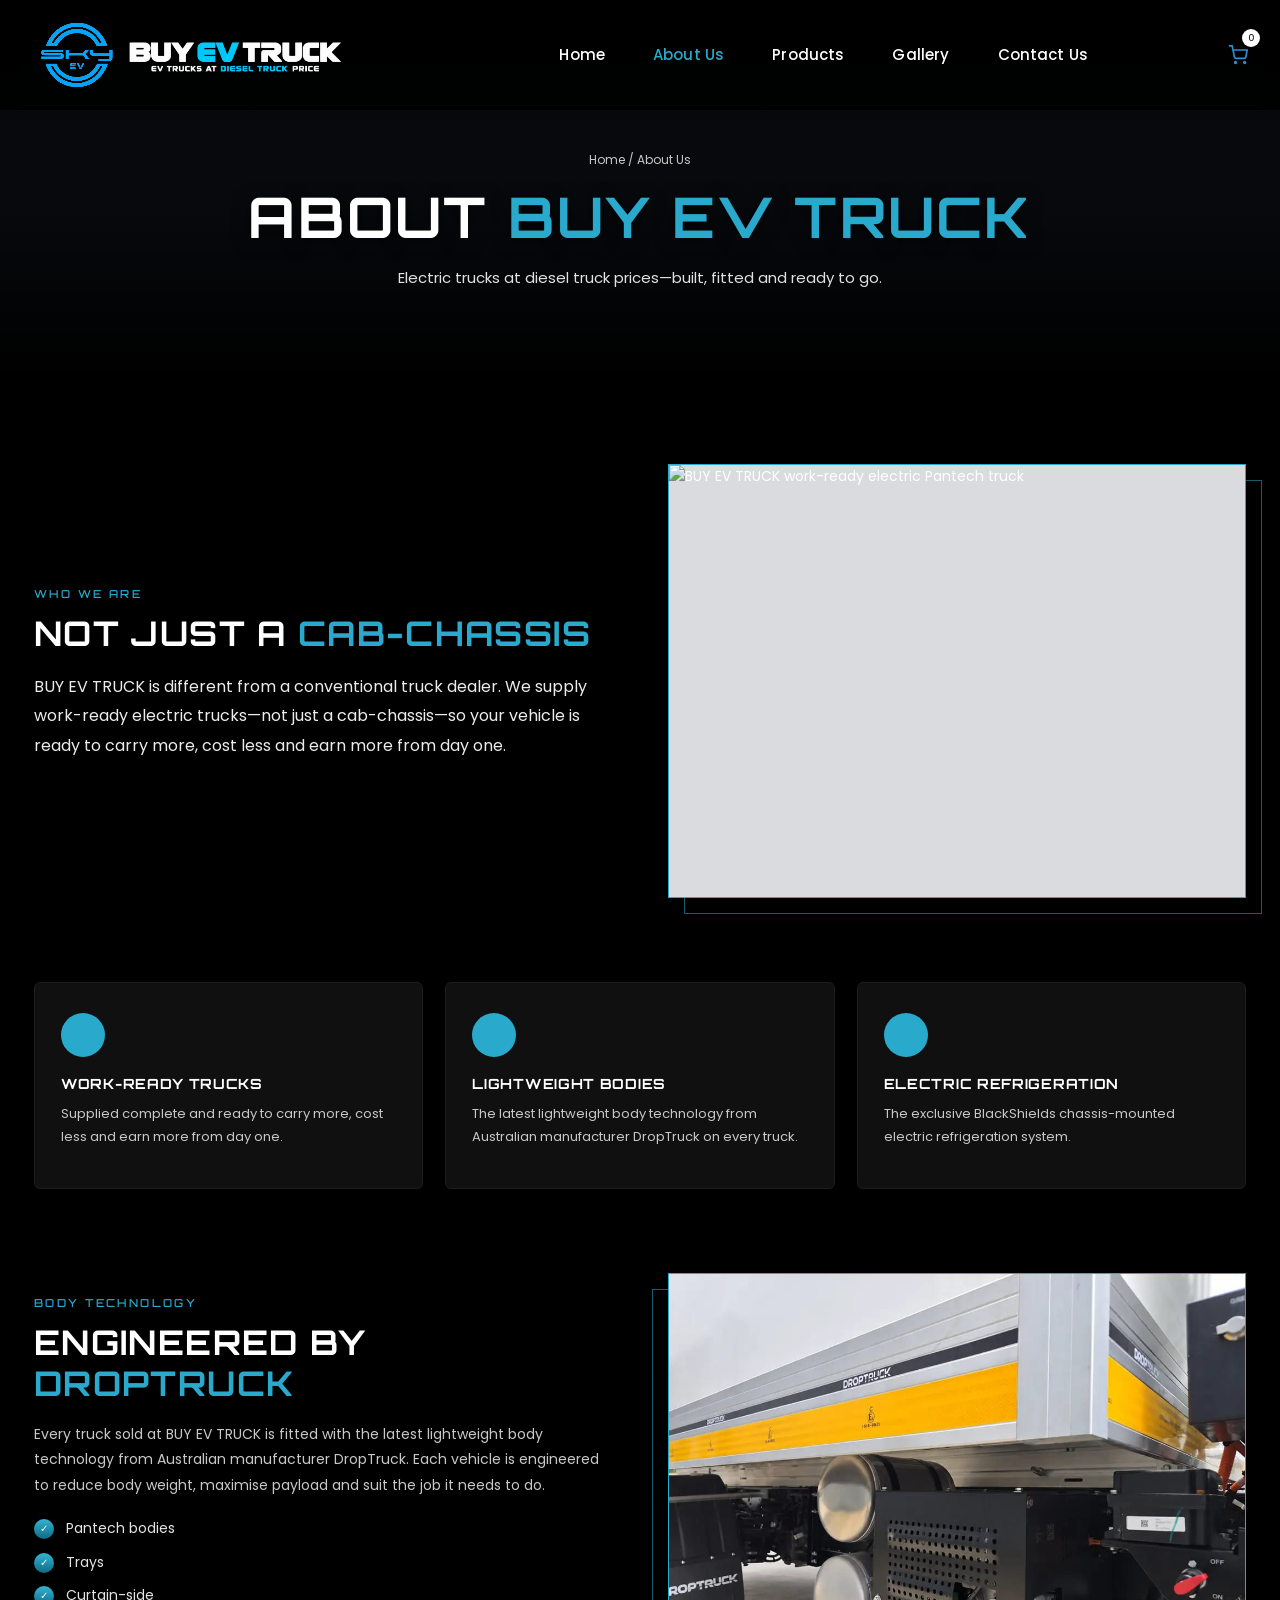
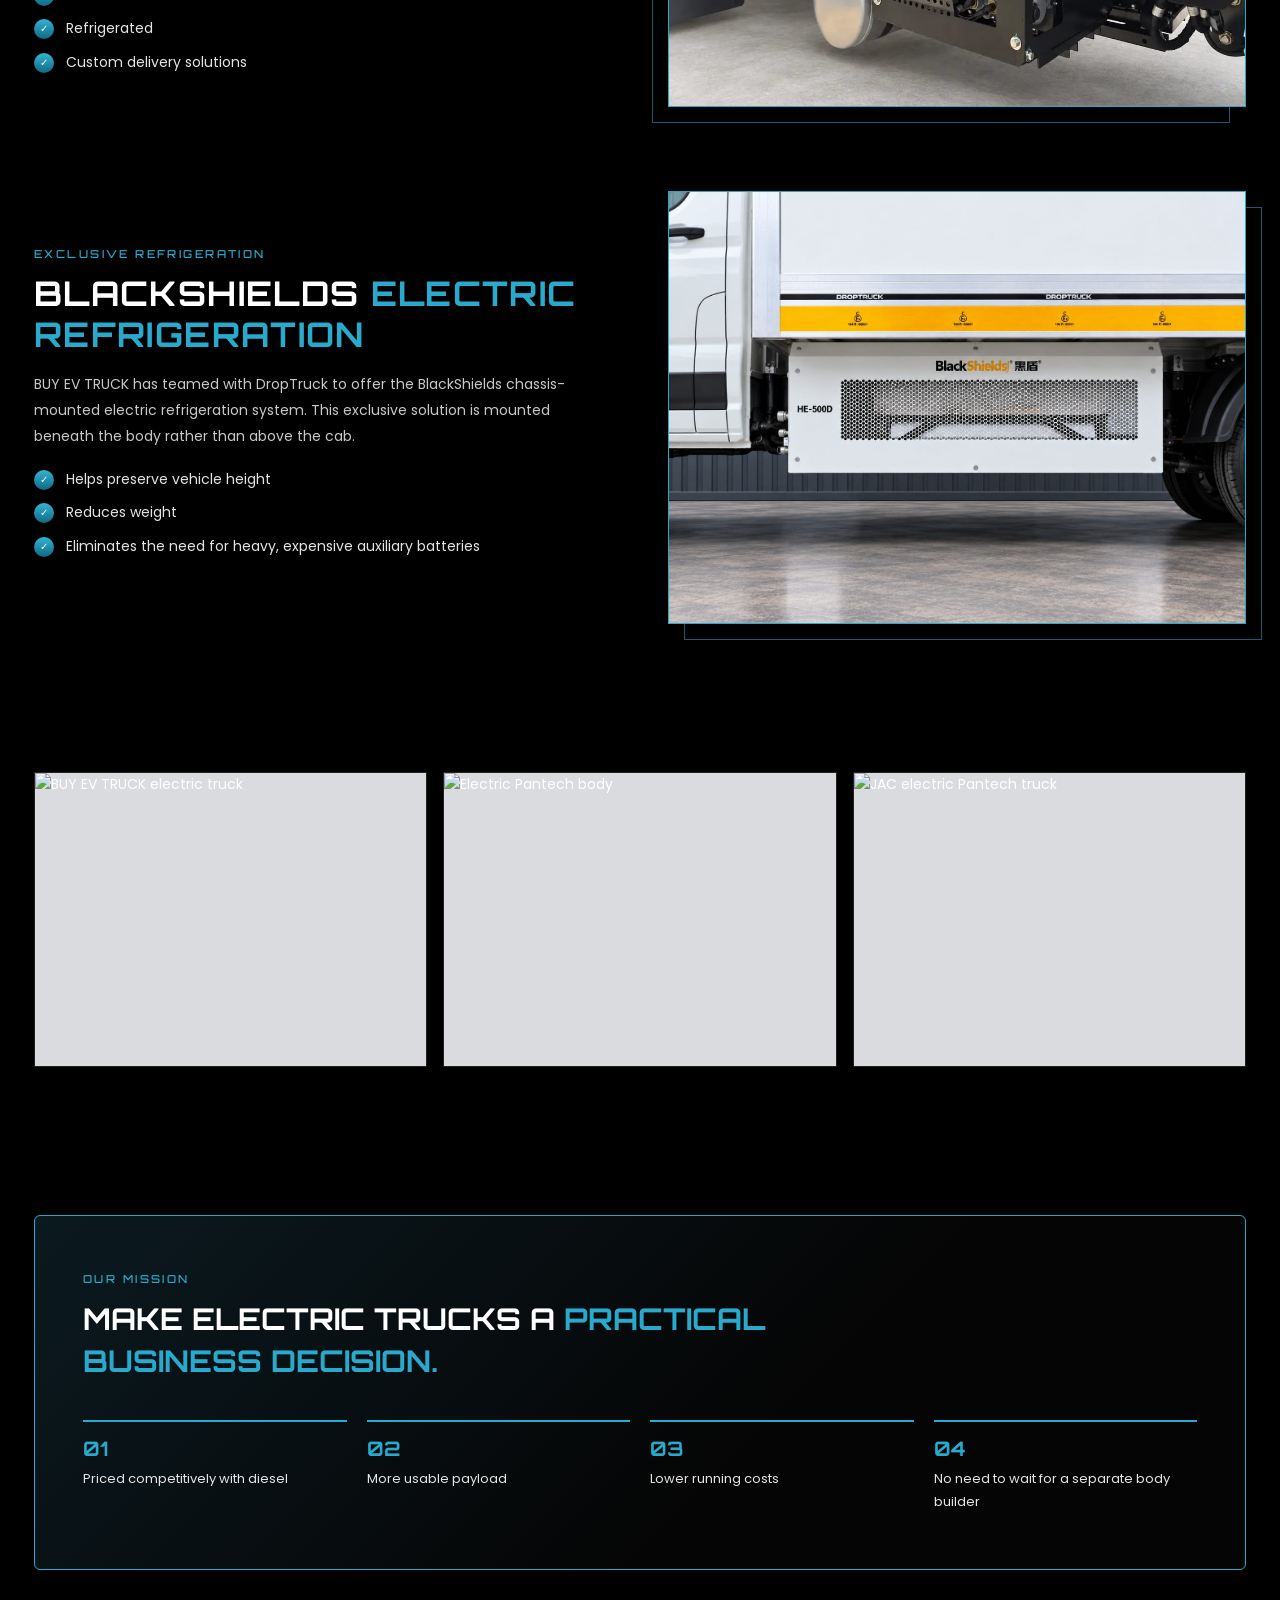
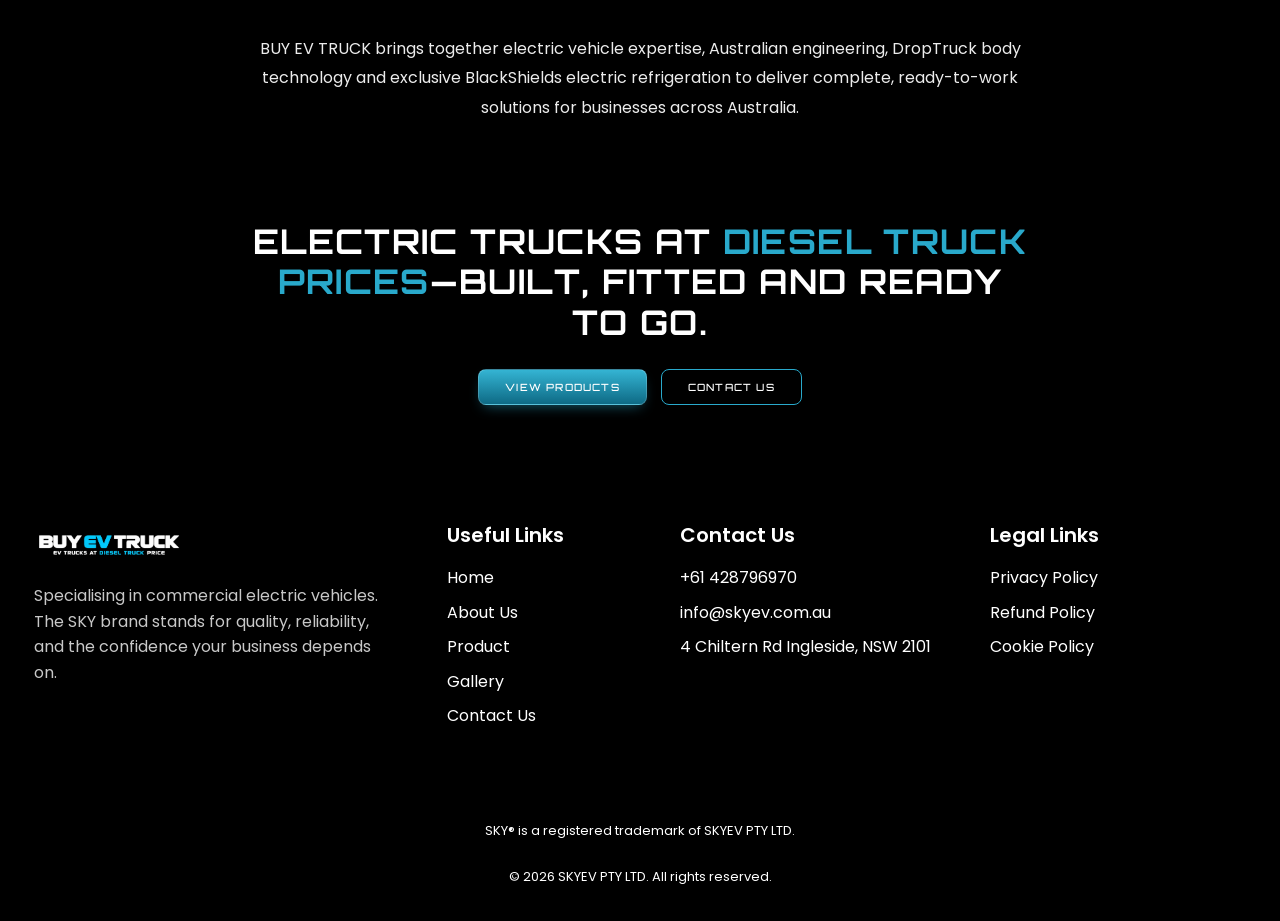
==== commit 8679cff4: "Update about.html" ====
--- a/about.html
+++ b/about.html
@@ -3,7 +3,11 @@
 <head>
 <meta charset="UTF-8">
 <meta name="viewport" content="width=device-width, initial-scale=1">
-<title>About Us | BUY EV TRUCK</title>
+<title>Buy EV Truck Australia | Work-Ready Starts from $79,000 + GST | More Payload | About Us</title>
+<meta 
+        name="description" 
+        content="Buy EV Truck in Australia starts from $79,000 + GST. Work-ready electric trucks with more payload, lower maintenance and a lower price than comparable diesel trucks."
+    >
 <meta name="description" content="BUY EV TRUCK supplies work-ready electric trucks with lightweight DropTruck bodies and BlackShields electric refrigeration. Electric trucks at diesel truck prices.">
 <link rel="preconnect" href="https://fonts.googleapis.com">
 <link href="https://fonts.googleapis.com/css2?family=Orbitron:wght@500;700;900&family=Poppins:wght@300;400;500;600&display=swap" rel="stylesheet">
--- a/style.css
+++ b/style.css
@@ -111,7 +111,7 @@
   justify-content: space-between;
 }
 .logo img {
-  height: 54px;
+  height: 75px;
   width: auto;
 }
 nav {
@@ -1214,7 +1214,37 @@
   width: 60px;
   
 }.logo img {
-  height: 41px;
-}
-  
-}
+  height: 80px;
+}
+  .btn{
+    padding: 11px 6px !important;
+  }
+}
+
+@media (max-width: 396px){
+  .btn.explore{
+    width: 120px;
+  }
+}
+
+
+
+.card .img {
+  position: relative;
+}
+.img-tag {
+  position: absolute;
+  right: 8px;
+  bottom: 8px;
+  z-index: 2;
+  background: rgba(0, 0, 0, 0.65);
+  font:
+    500 9px/1 "Poppins",
+    sans-serif;
+  letter-spacing: 0.06em;
+  padding: 2px;
+  border-radius: 3px;
+  pointer-events: none;
+  backdrop-filter: blur(2px);
+  height: 29px;
+}
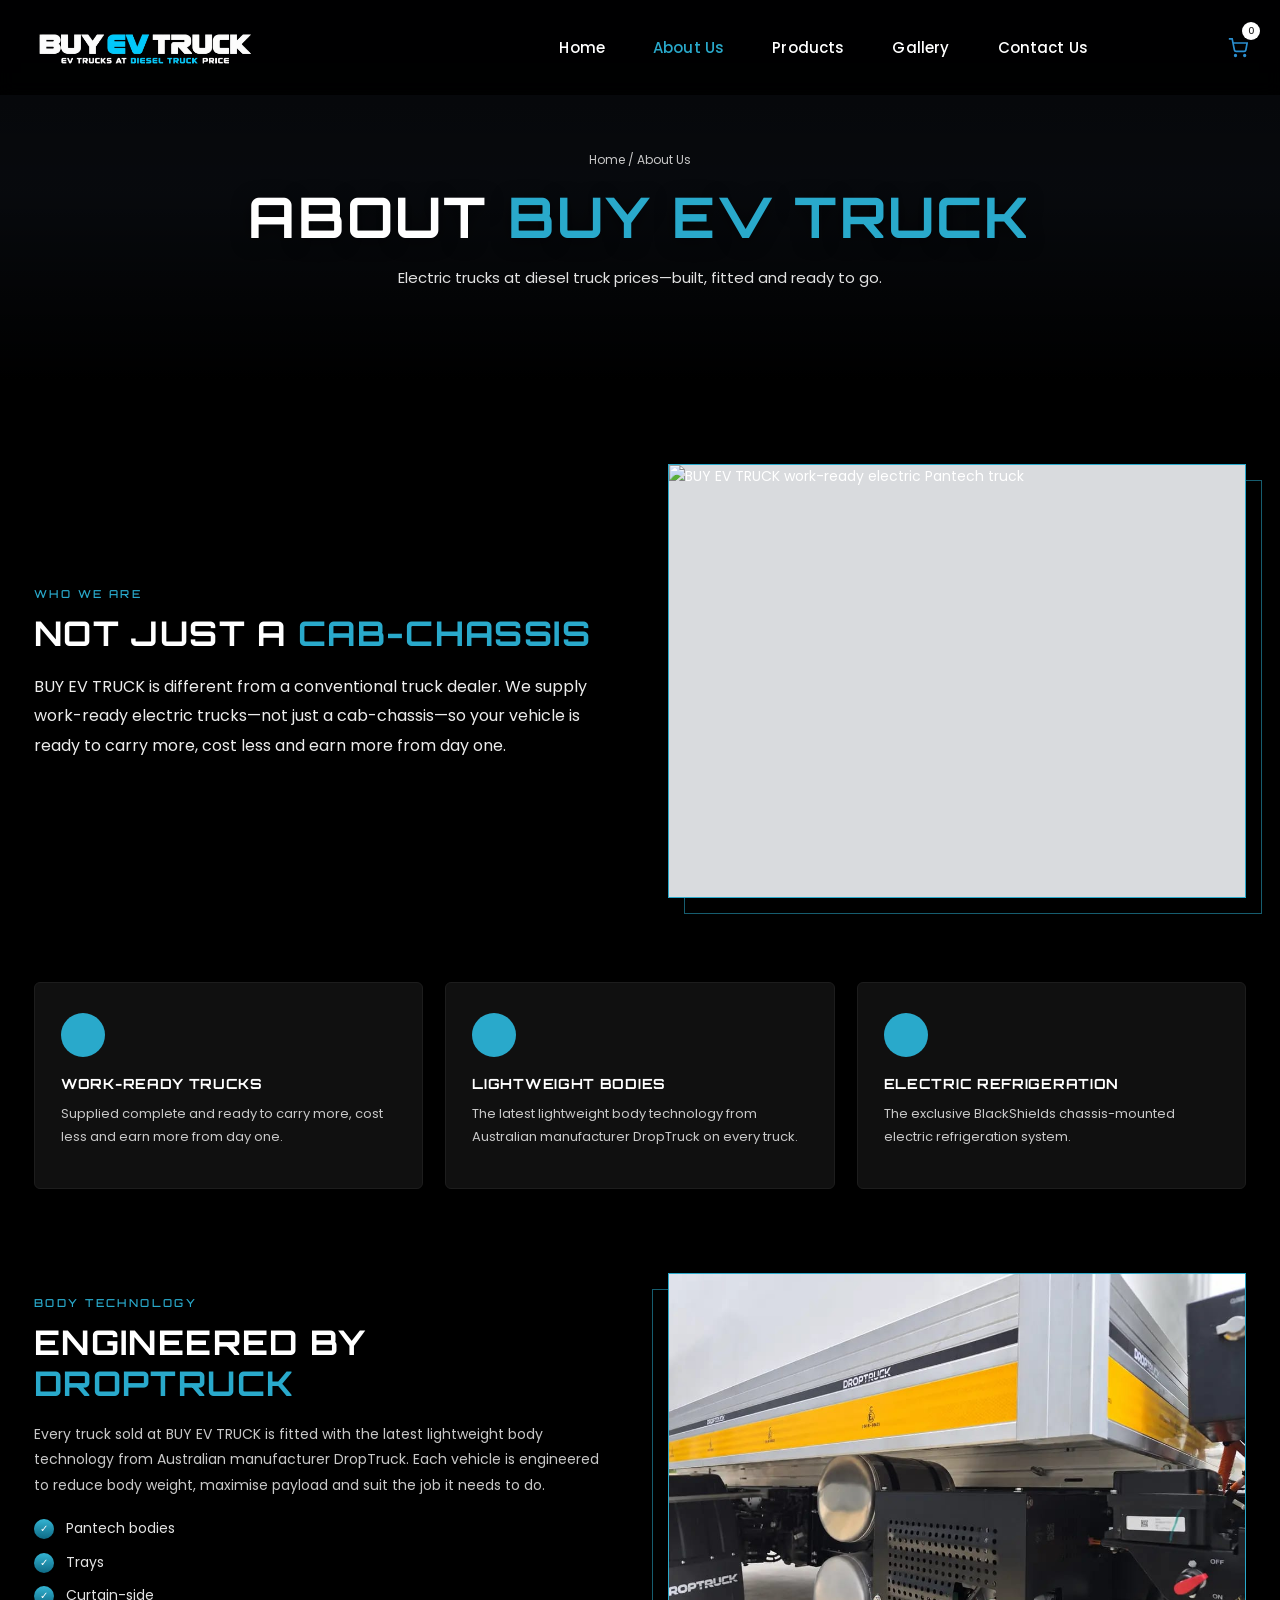
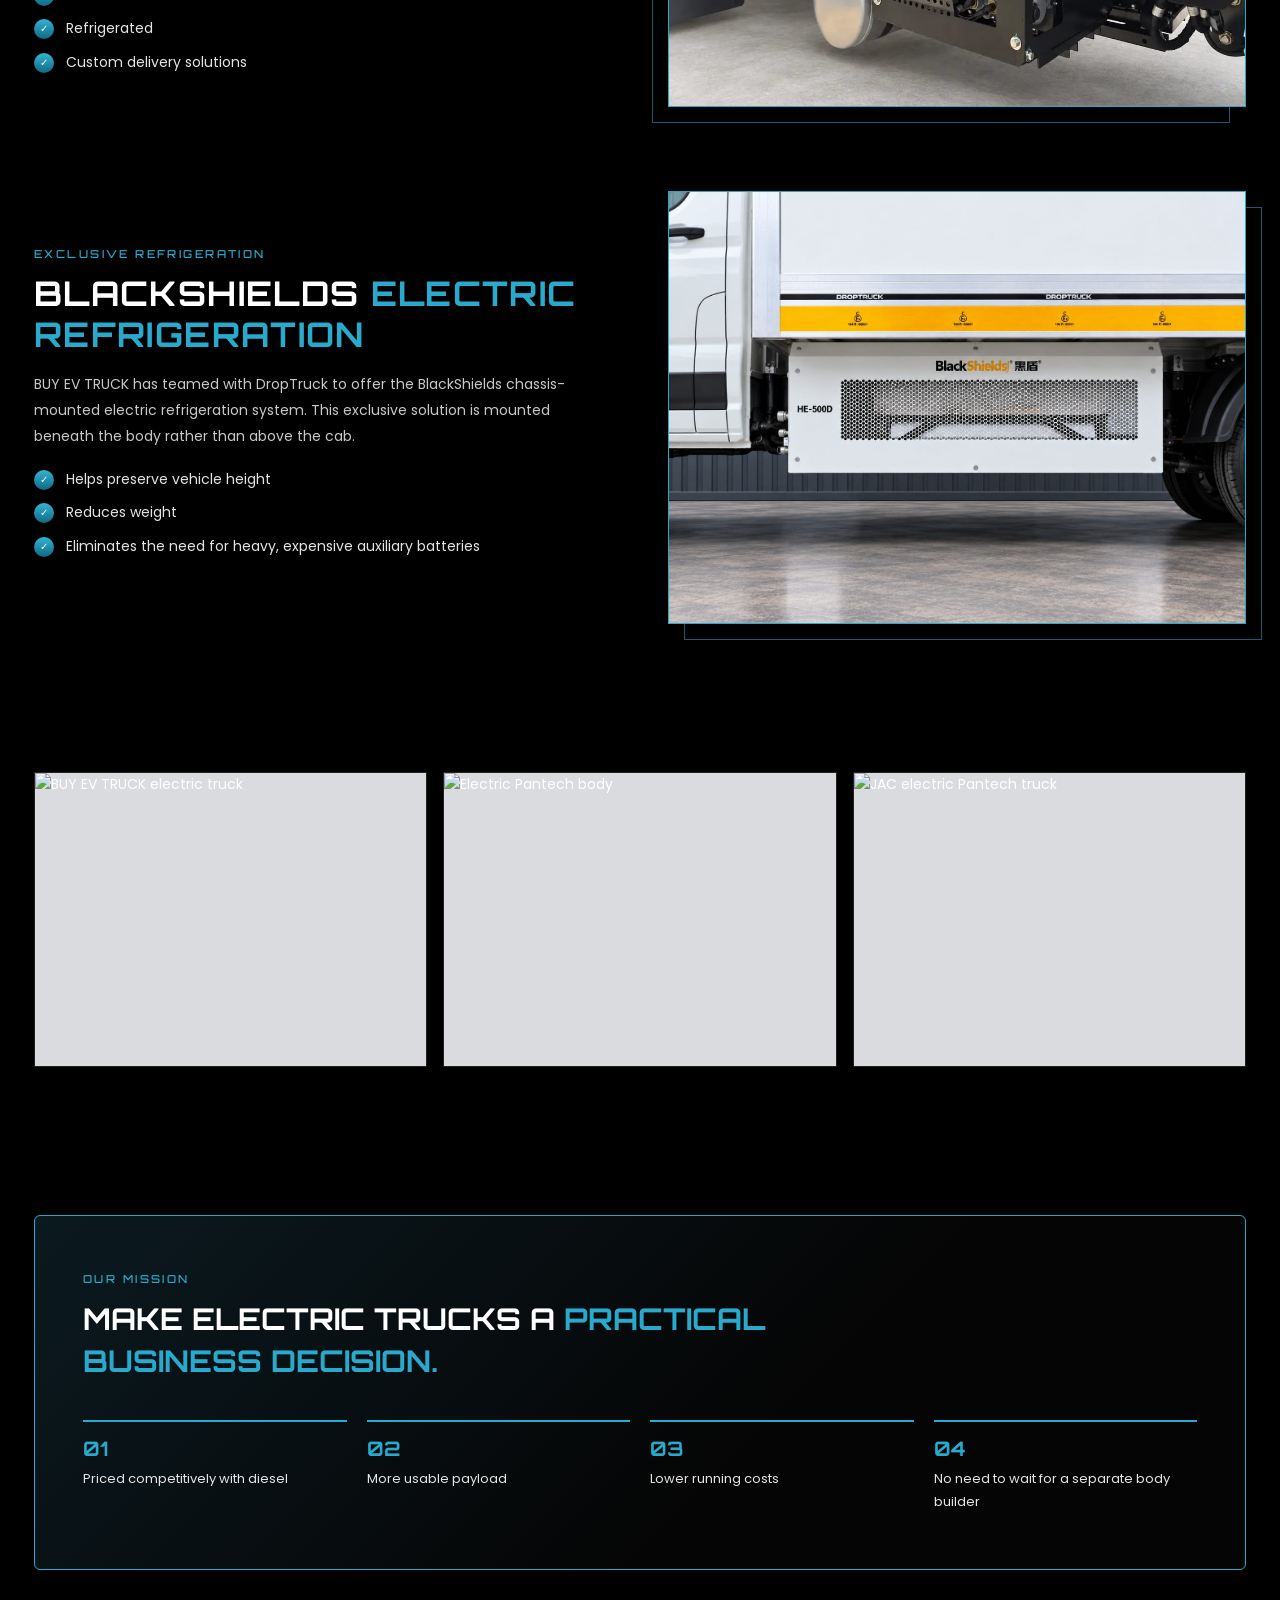
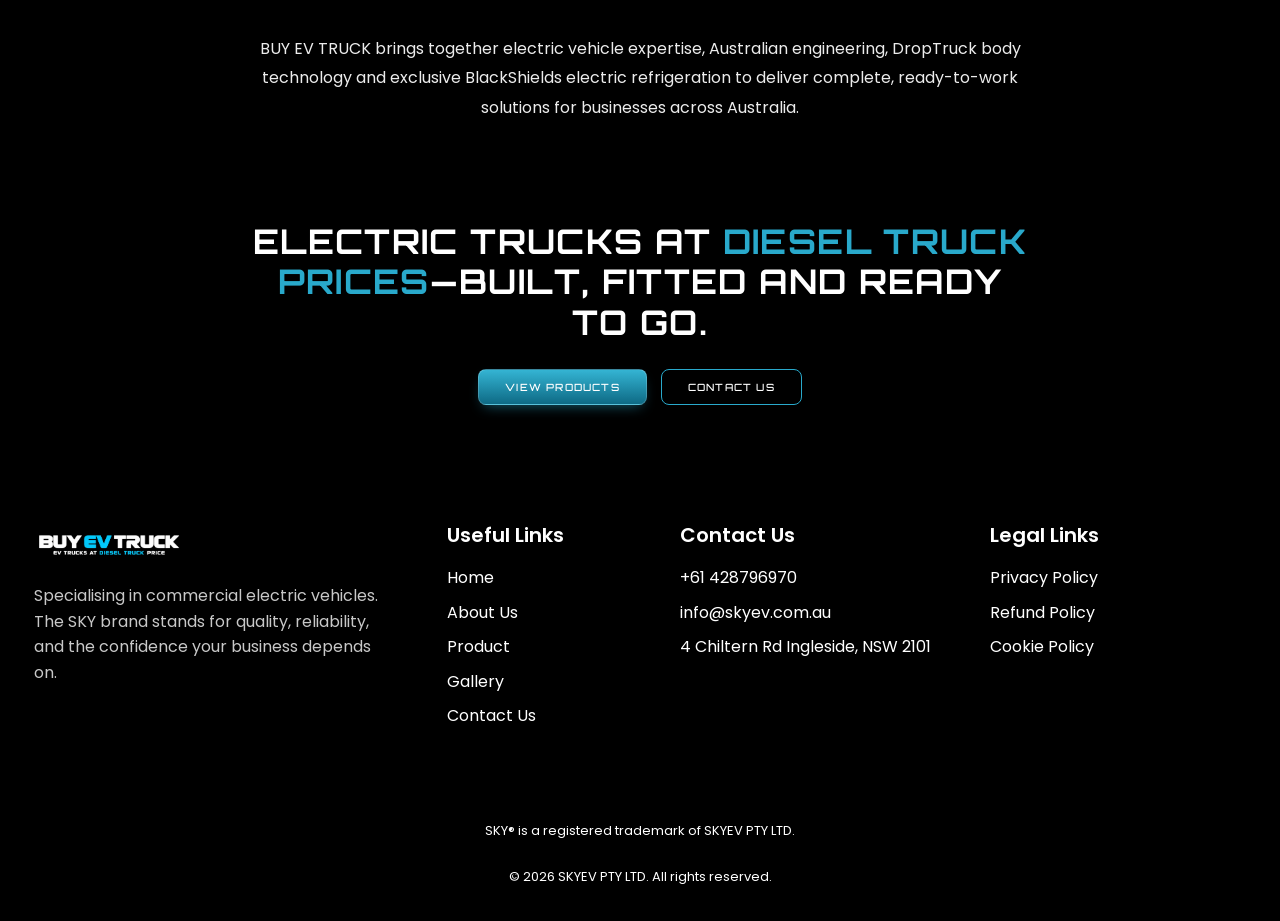
==== commit a91943b8: "Update about.html" ====
--- a/about.html
+++ b/about.html
@@ -84,7 +84,7 @@
  <!-- ===== Banner ===== -->
  <section class="ab-hero">
   <div class="wrap">
-   <div class="crumbs"><a href="index.html">Home</a> / About Us</div>
+   <div class="crumbs"><a href="/">Home</a> / About Us</div>
    <h1>About <span>BUY EV TRUCK</span></h1>
    <p>Electric trucks at diesel truck prices—built, fitted and ready to go.</p>
   </div>
@@ -197,7 +197,7 @@
    <h2>Electric trucks at <span class="ac">diesel truck prices</span>—built, fitted and ready to go.</h2>
    <div class="btns">
     <a class="btn" href="products.html">View Products</a>
-    <a class="btn line" href="index.html#contact">Contact Us</a>
+    <a class="btn line" href="/#contact">Contact Us</a>
    </div>
   </div>
  </section>
--- a/style.css
+++ b/style.css
@@ -201,6 +201,15 @@
   display: block;
   color: #2ba8c8;
 }
+@media screen and (max-width: 540px) {
+  
+.hero h1 span {
+  display: inline-block;
+}
+.hero h1 {
+ font-size: 22px;
+}
+}
 .hero-btns {
   margin-top: 40px;
   display: inline-flex;
